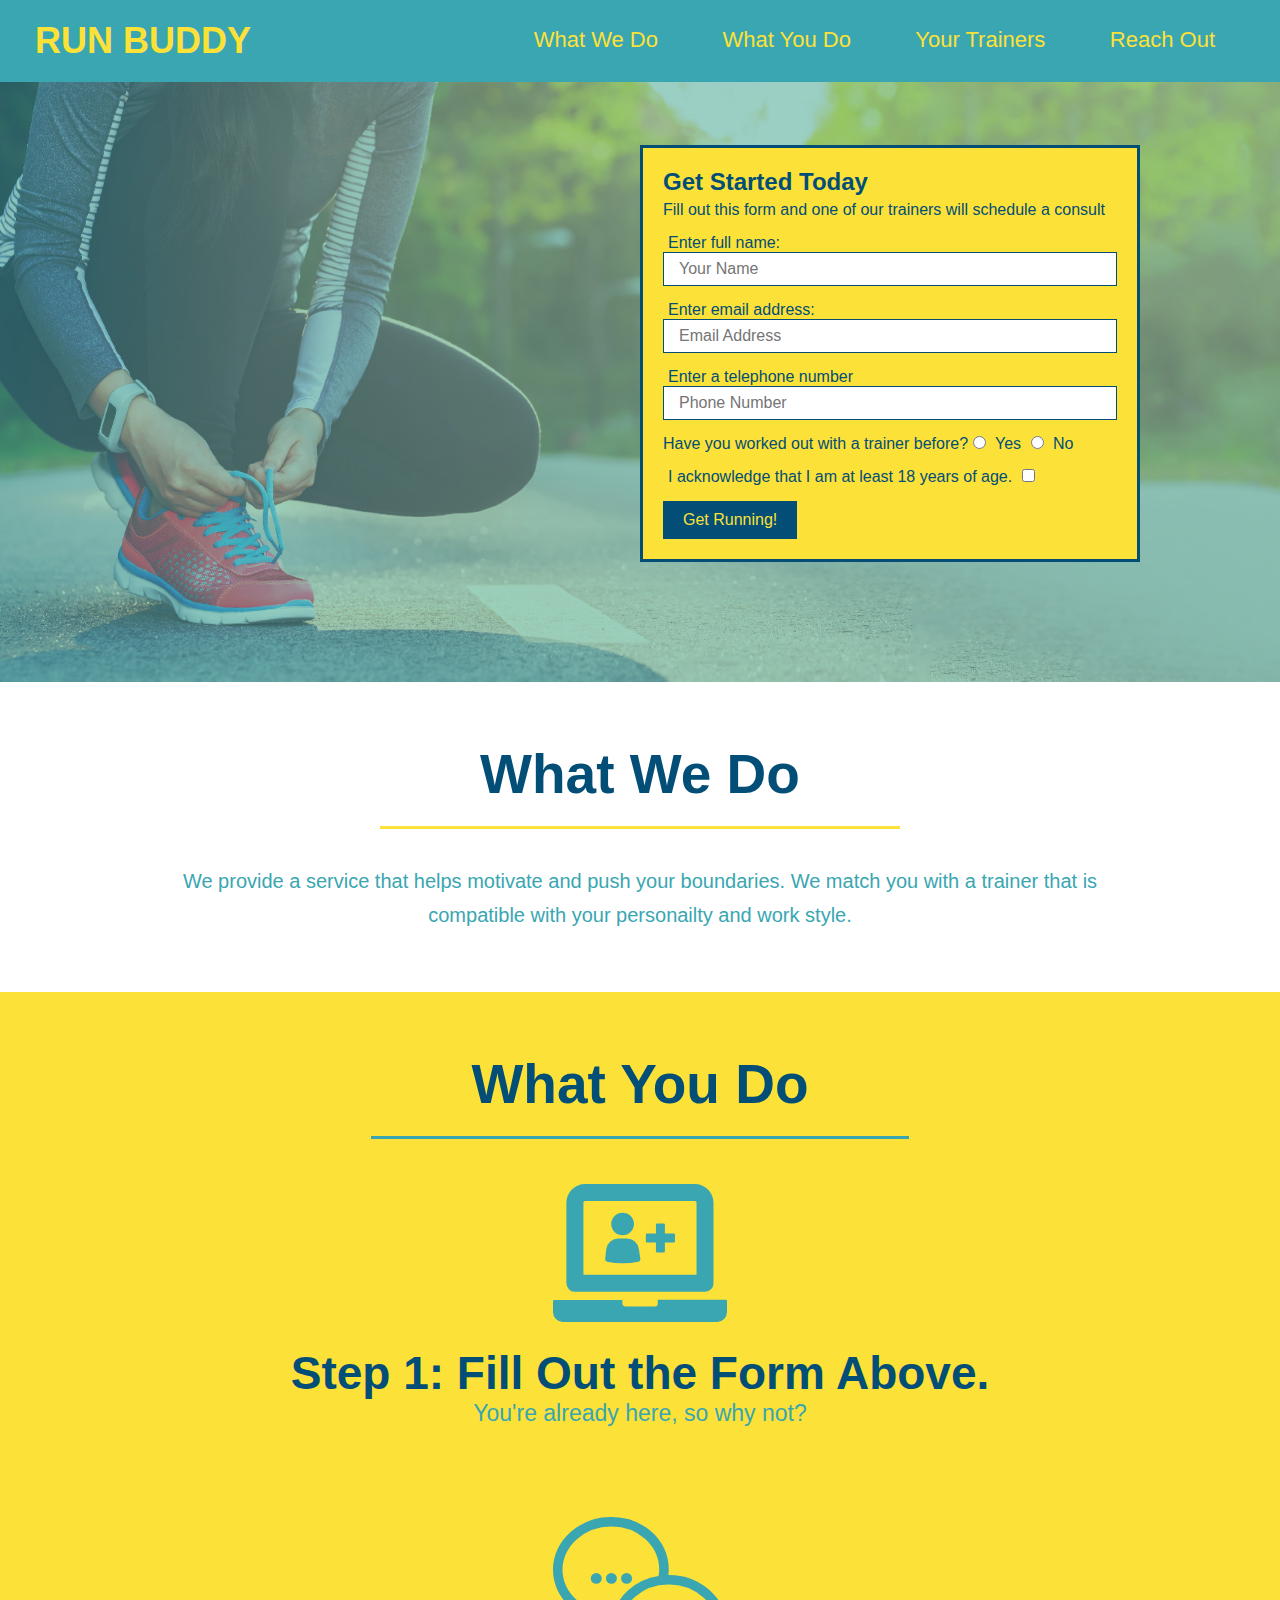
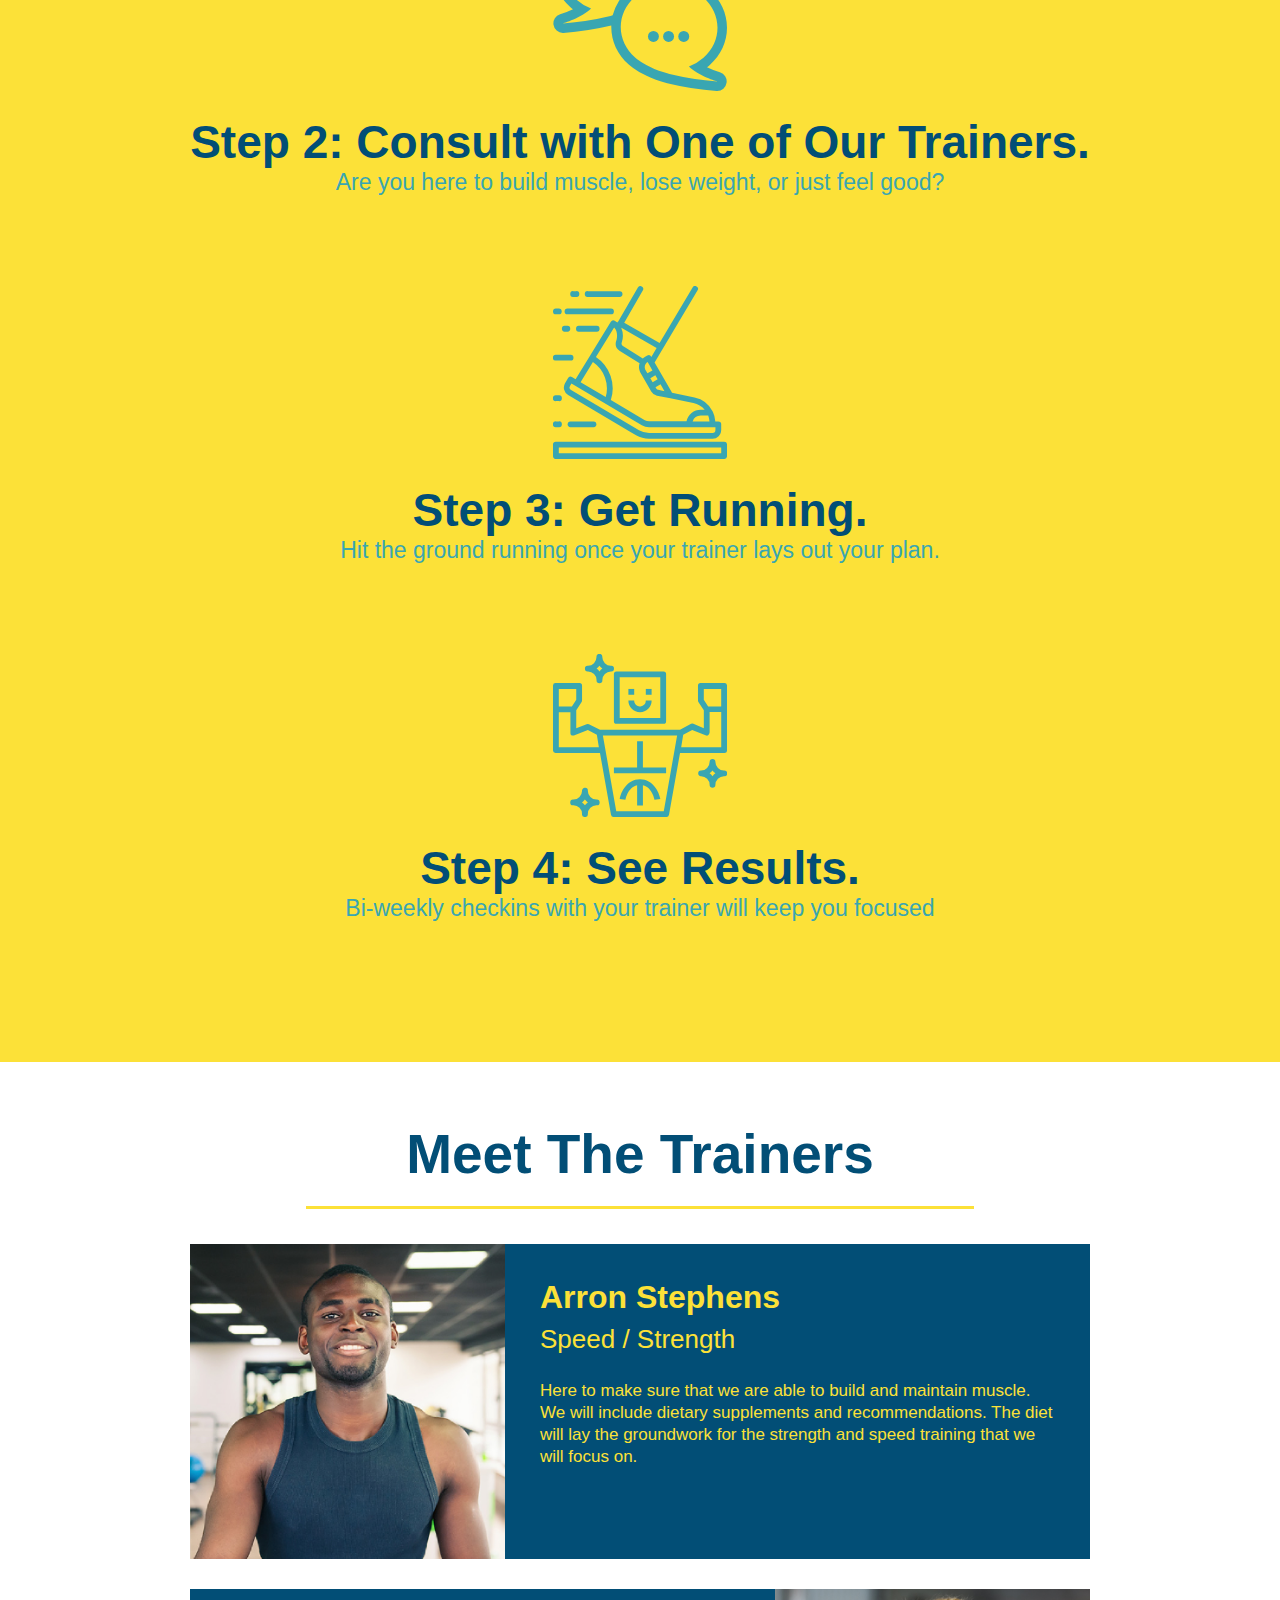
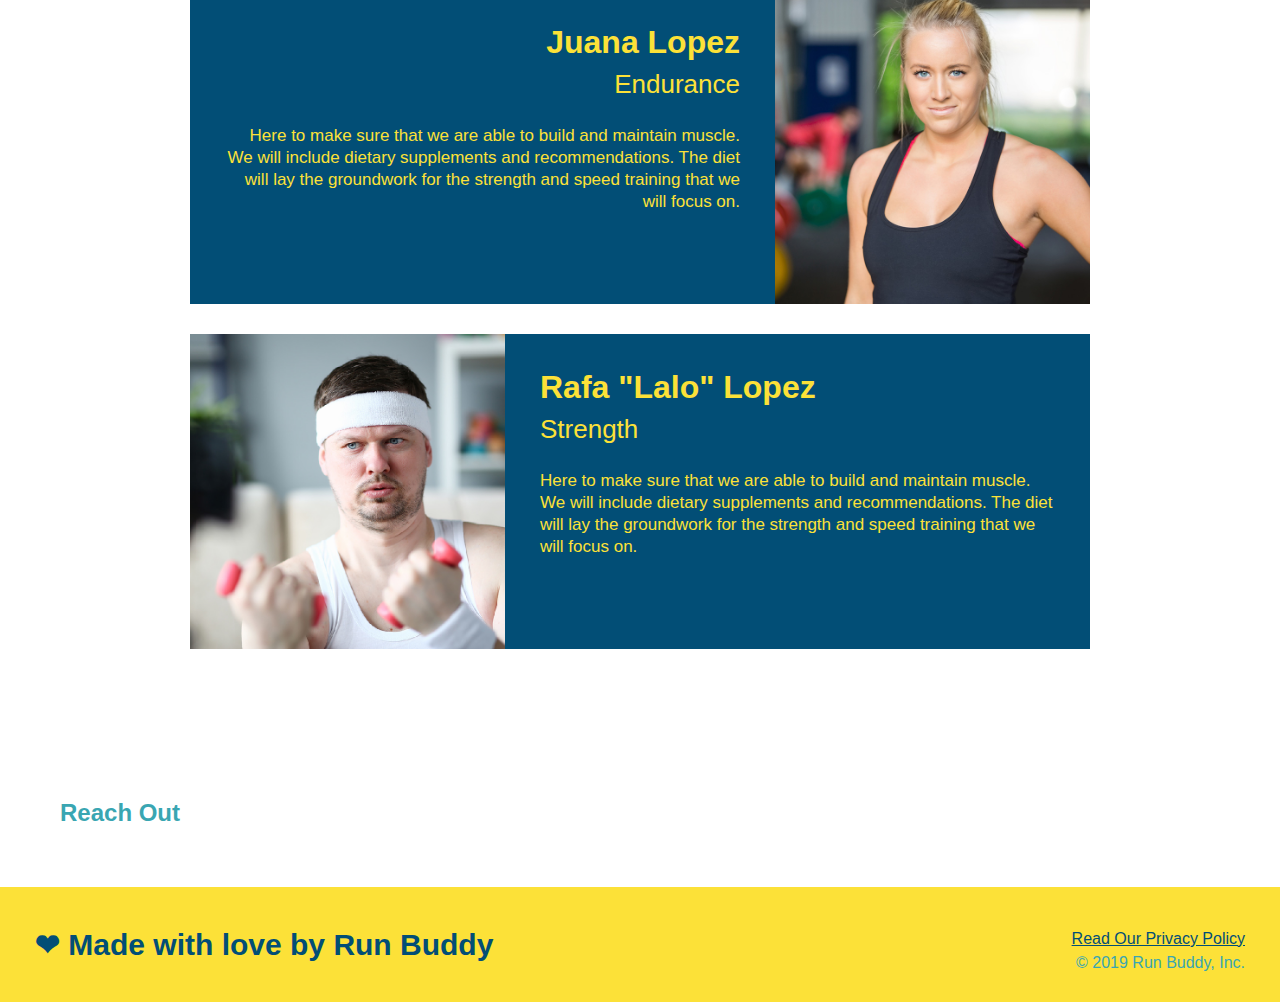
==== index.html @ 11c0bc07 "meet the trainers section" ====
<!DOCTYPE html>
<html lang="en">
    <head>
     <meta charset="UTF-8" />
     <title>Run Buddy</title>
     <link rel="stylesheet" href="./assets/css/style.css" />
     
    </head>
    <body>
    <!-- navigation-->
    <header>
     <h1>
         <a href="/">RUN BUDDY</a>
    </h1>
     <nav>
     <!--Unordered list element -->
     <ul>
       <!-- <List item element-->
       <li>
           <!-- Anchor element -->
           <a href="#what-we-do">What We Do</a>
       </li>
       <li>
           <a href="#what-you-do">What You Do</a>
       </li>
       <li>
           <a href="#your-trainers">Your Trainers</a>
       </li>
       <li>
           <a href="#reach-out">Reach Out</a>
       </li>
     </ul>
     </nav>
    </header>

    <!--hero/jumbotron -->
    <section class="hero">
        <div class="hero-form">
            <h3>Get Started Today</h3>
            <p>Fill out this form and one of our trainers will schedule a consult</p>
        <!--Add form element-->
        <form>
            <label for="name">Enter full name:</label>
            <input type="text" placeholder="Your Name" name="name" id="name" class="form-input">
            <label for="email">Enter email address:</label>
            <input type="email" placeholder="Email Address" name="email" id="email" class="form-input">
            <label for="name">Enter a telephone number</label>
            <input type="tel" placeholder="Phone Number" name="phone" id="phone" class="form-input">
            <p>
                Have you worked out with a trainer before?
                <input type="radio" name="trainer-confirm" id="trainer-yes" />
                <label for="trainer-yes">Yes</label>
                <input type="radio" name="trainer-confirm" id="trainer-no" />
                <label for="trainer-no">No</label>
            </p>
            <p>
                <label for="checkbox" >
                I acknowledge that I am at least 18 years of age.
                </label>
                <input type="checkbox" name="age-confirm" id="checkbox" />  
            </p>
            <button type="submit">
                Get Running!
            </button>
        </form>
        </div>
    </section>

    <!--"what we do" section-->
    <section id="what-we-do" class="intro">
        <h2 class="section-title primary-border">What We Do</h2>
        <p>
            We provide a service that helps motivate and push your boundaries. We match you with a trainer that is compatible with your personailty and work style.
        </p>
    </section>

    <!--"what you do" section-->
    <section id="what-you-do" class="steps">
        <h2 class="section-title secondary-border">What You Do</h2>
        <div>
            <!--"insert this img element"-->
            <img src="./assets/01-04-svgs/step-1.svg" alt="" />
            <h3>Step 1: <span>Fill Out the Form Above.</span></h3>
            <p>You're already here, so why not?</p>
        </div>

        <div>
            <img src="./assets/01-04-svgs/step-2.svg" alt="" />
            <h3>Step 2: Consult with One of Our Trainers.</h3>
            <p>Are you here to build muscle, lose weight, or just feel good?</p>
         </div>

         <div>
            <img src="./assets/01-04-svgs/step-3.svg" alt="" />
            <h3>Step 3: Get Running.</h3>
            <p>Hit the ground running once your trainer lays out your plan.</p>
         </div>

         <div>
             <img src="./assets/01-04-svgs/step-4.svg" alt="" />
            <h3>Step 4: See Results.</h3>
            <p>Bi-weekly checkins with your trainer will keep you focused</p>
         </div>
    </section>

    <!--"meet the trainers" section-->
    <section id="your-trainers" class="trainers">
        <h2 class="section-title primary-border">
            Meet The Trainers
        </h2>
        <article class="trainer">
            <img src="./assets/images/trainer-1.jpg" alt="Arron Stephens in his workout clothes, ready to pump iron" />
            <div class="trainer-bio text-left">
                <h3>Arron Stephens</h3>
                <h4>Speed / Strength</h4>
                <p>
                    Here to make sure that we are able to build and maintain muscle. We will include dietary supplements and recommendations.
                     The diet will lay the groundwork for the strength and speed training that we will focus on.
                </p>
            </div>
        </article>

        <!--second trainer bio-->
        <article class="trainer">
            <div class="trainer-bio text-right">
                <h3>Juana Lopez</h3>
                <h4>Endurance</h4>
                <p>
                    Here to make sure that we are able to build and maintain muscle. We will include dietary supplements and recommendations.
                     The diet will lay the groundwork for the strength and speed training that we will focus on.
                </p>
            </div>
            <img src="./assets/images/trainer-2.jpg" alt="Juana Lopez cooling off after a workout" />
        </article>

        <!--third trainer bio-->
        <article class="trainer">
            <img src="./assets/images/trainer-3.jpg" alt="Rafa Lalo Lopez wearing a headband and lifting comically small pink weights" />
            <div class="trainer-bio text-left">
                <h3>Rafa "Lalo" Lopez</h3>
                <h4>Strength</h4>
                <p>
                    Here to make sure that we are able to build and maintain muscle. We will include dietary supplements and recommendations.
                     The diet will lay the groundwork for the strength and speed training that we will focus on.
                </p>
            </div>
        </article>
    </section> 

    <!--"reach out" section-->
    <section>
        <h2>Reach Out</h2>
    </section>

    <!--footer-->
    <footer>
        <h2>❤ Made with love by Run Buddy</h2>
        <div>
            <a href="#">Read Our Privacy Policy</a><br />
            &copy; 2019 Run Buddy, Inc.
        </div>
    </footer>
    </body>
</html>
---- assets/css/style.css ----
* {
    margin: 0;
    padding: 0;
    box-sizing: border-box;
}

body {
    font-family: Arial, Helvetica, sans-serif;
    color: #39a6b2;
}

/*apply styles to <header> */
header {
    padding: 20px 35px;
    background-color: #39a6b2;
}
header h1{
    font-weight: bold;
    font-size: 36px;
    color: #fce138;
    margin: 0;
}

header a {
    text-decoration: none;
    color: #fce138
}

header nav {
    float: right;
    margin: 7px 0;
}

header nav ul li {
    display: inline;
}

header nav ul li a {
    margin: 0 30px;
    font-weight: lighter;
    font-size: 22px;
}

header h1 {
    font-weight: bold;
    font-size: 36px;
    color: #fce138;
    margin: 0;
    display: inline;
}

footer {
    background: #fce138;
    width: 100%;
    padding: 40px 35px;
}

footer h2 {
    display:inline;
    color: #024e76;
    font-size: 30px;
    margin: 0;
}

footer div {
    float: right;
    line-height: 1.5;
    text-align: right;
}

footer a {
    color: #024e76;
}

section {
    padding: 60px;
}
 /* Hero Style Start*/
 .hero {
     background-image: url("../images/hero-bg.jpg");
     height: 600px;
     background-size: cover;
     background-position: center;
     position: relative;
 }
 /* Hero Style End*/

 .hero-form {
     background-color: #fce138;
     padding: 20px;
     width: 500px;
     color: #024e76;
     border: solid 3px #024e76;
     position:absolute;
     bottom: 120px;
     right: 140px;
 }
 
 .hero-form h3{
     font-size: 24px;
     margin: 0;
 }

 .hero-form p {
     margin: 5px 0 15px 0;
 }

 .form-input {
     border: 1px solid #024e76;
     display: block;
     padding: 7px 15px;
     font-size: 16px;
     color: #024e76;
     width: 100%;
     margin-bottom: 15px;
 }

 .hero-form label {
     margin: 0 5px;
 }

 .hero-form button {
     color: #fce138;
     background-color: #024e76;
     border: none;
     padding: 10px 20px;
     font-size: 16px;
 }
 /* HERO STYLES END */
 
 .intro {
     text-align: center;
 }

 

 .intro h2 {
     /* fix the bottom yellow border to be the length of "What We Do" */
     display: inline-block;
 }

 .intro p {
     line-height: 1.7;
     color: #39a6b2;
     width: 80%;
     font-size: 20px;
 }

 .intro p {
     /* fix non indented paragaph below "What We Do" by setting a top and bottom margin of zero and a left and right margin of auto When the browser is asked to do this on both sides of an element, it will do its best to make them even, thus pushing the element into the center. */
     margin: 0 auto;
 }

 .steps {
     text-align: center;
     background: #fce138;
 }

.section-title {
    font-size: 55px;
    color: #024e76;
    margin-bottom: 35px;
    padding: 0 100px 20px 100px;
    display: inline-block;
    border-bottom: 3px solid;
}

.primary-border {
    border-color: #fce138;
}

.secondary-border {
    border-color: #39a6b2;
}

.steps div {
    margin-bottom: 80px;
}

.steps img {
    width: 15%;
    margin: 10px 0;
}

.steps h3 {
    color: #024e76;
    font-size: 46px;
    margin-top: 10px;
}

.steps p {
    color: #39a6b2;
    font-size : 23px;
}

.trainers {
    text-align: center;
}

.trainer {
    width: 900px;
    margin: 0 auto 30px auto;
    background: #024e76;
    color: #fce138;
    overflow: auto;
}

.trainer img {
    width: 35%;
    float: left;
}

.trainer-bio {
    padding: 35px;
    float: left;
    width: 65%;
}

.text-left {
    text-align: left;
}

.text-right {
    text-align: right;
}

.trainer-bio h3 {
    font-size: 32px;
    margin-bottom: 8px;
}

.trainer-bio h4 {
    font-weight: lighter;
    font-size: 26px;
    margin-bottom: 25px;
}

.trainer-bio p {
    font-size: 17px;
    line-height: 1.3;
}
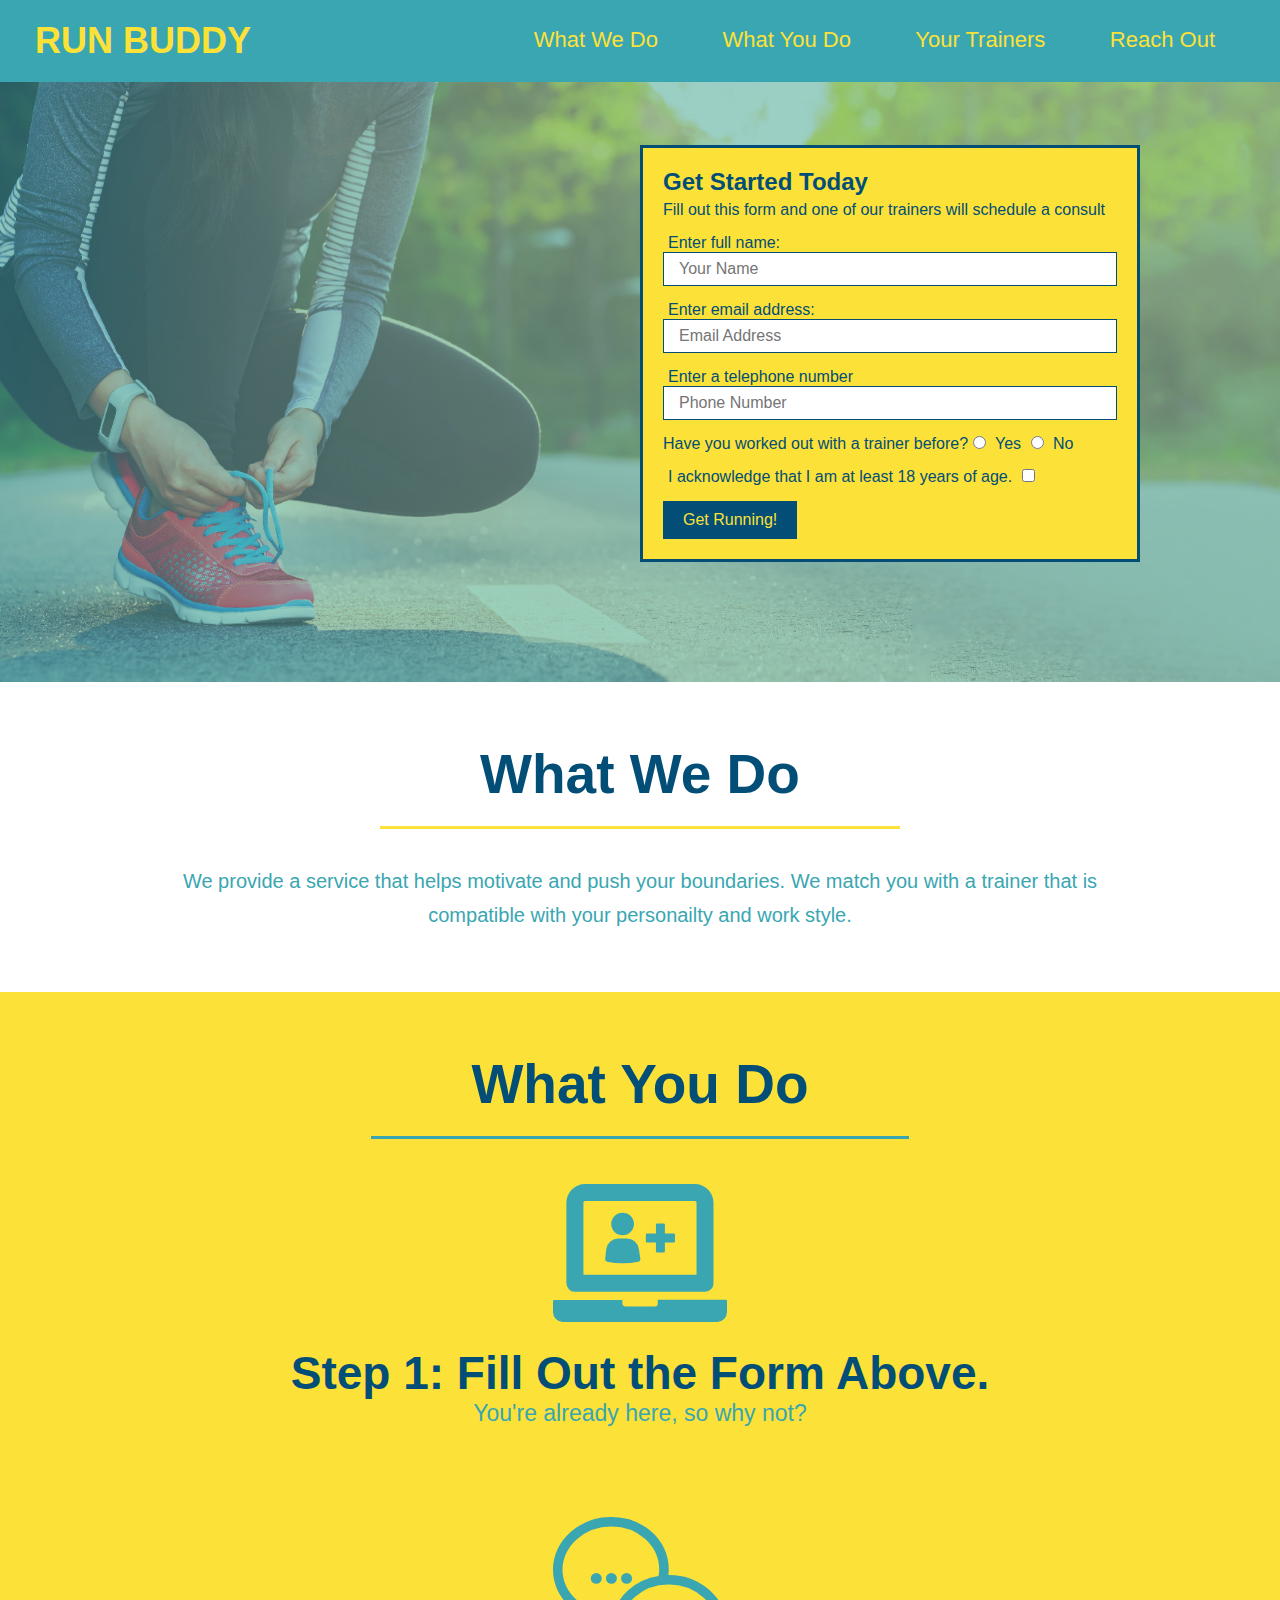
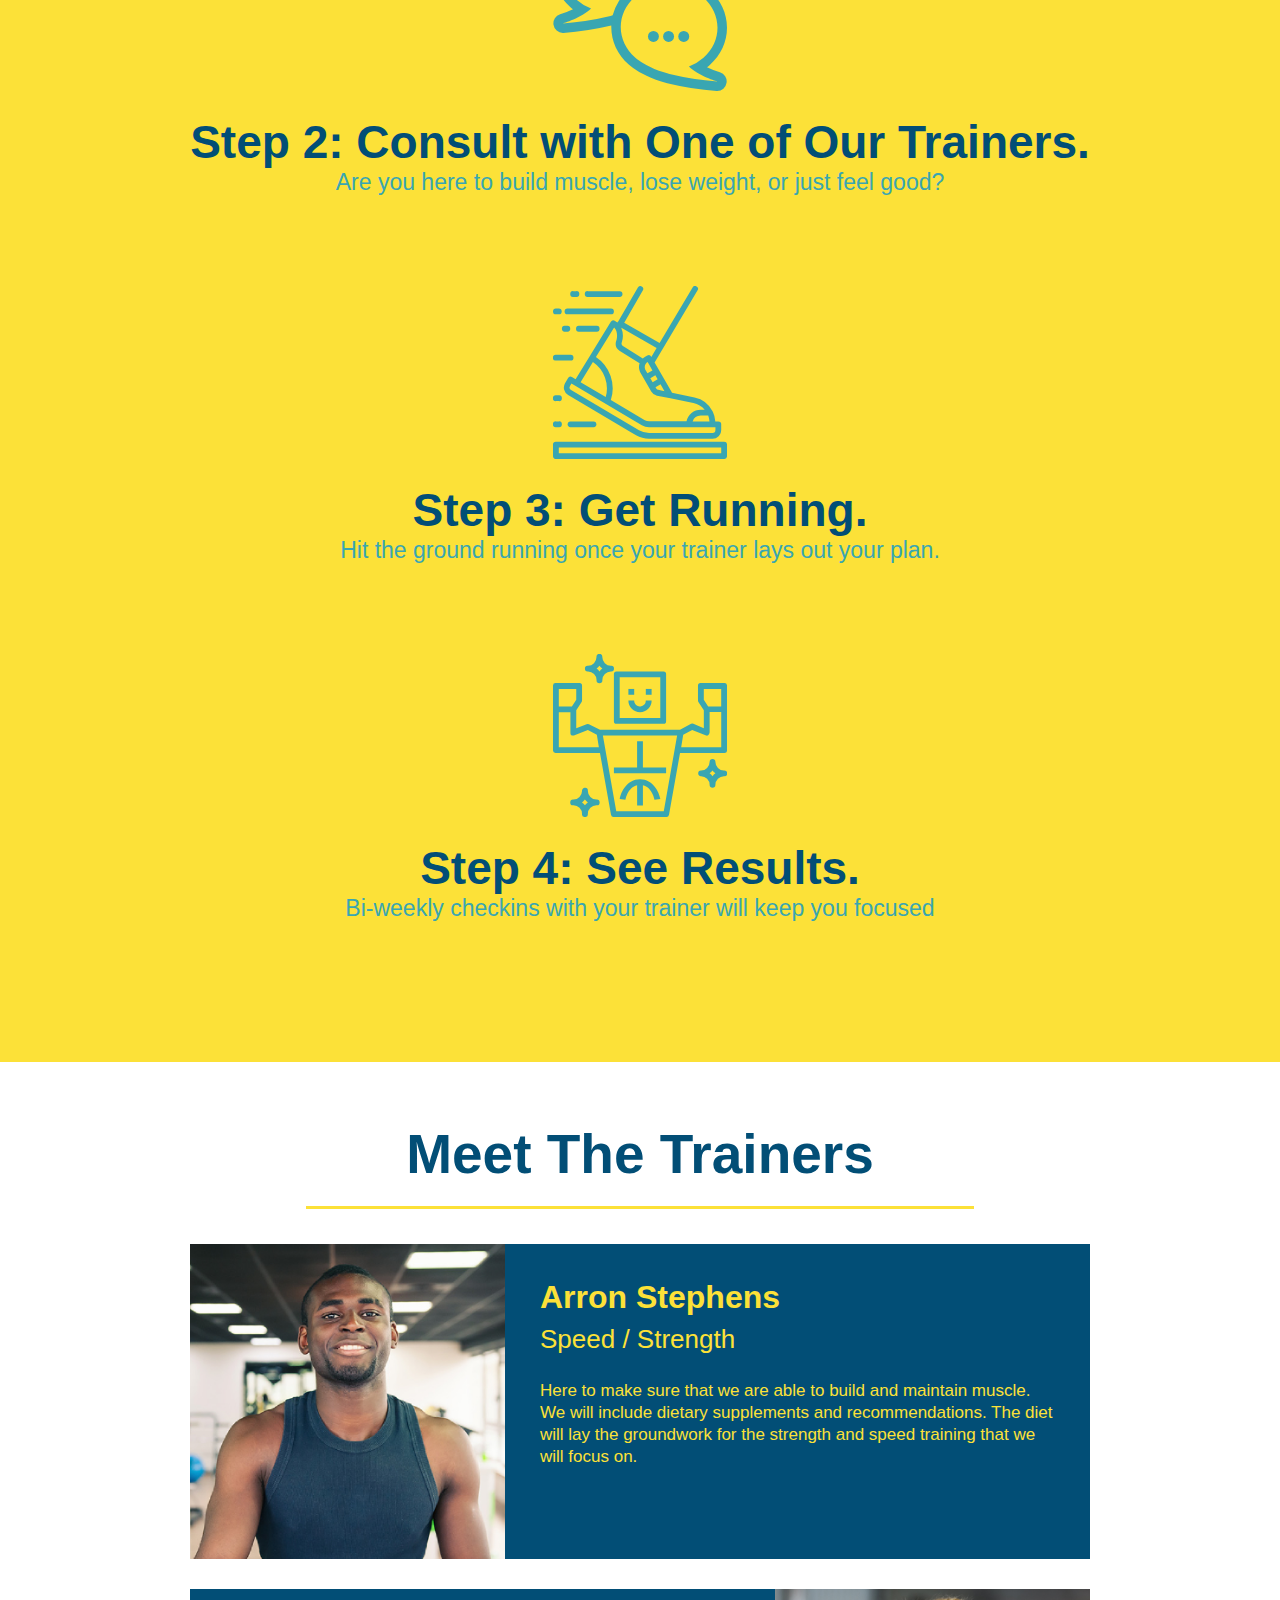
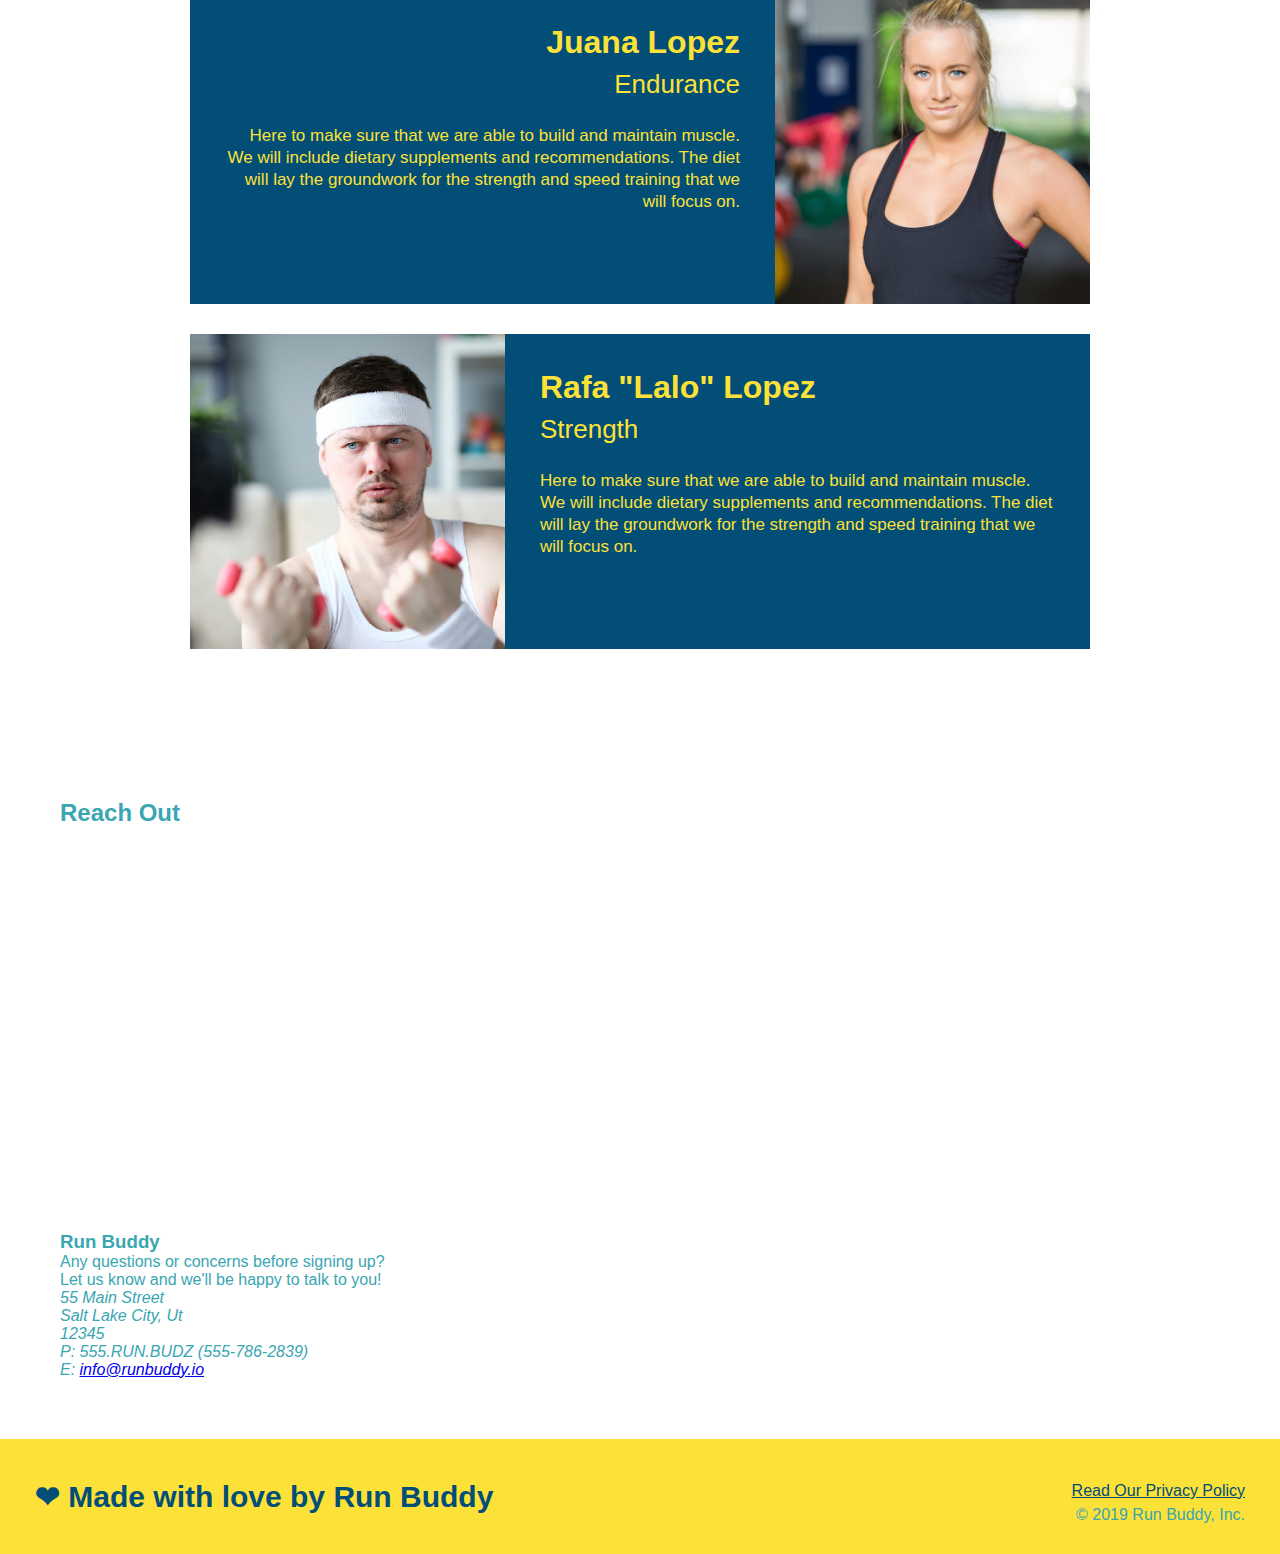
==== commit 104335cf: "add iframe" ====
--- a/index.html
+++ b/index.html
@@ -150,6 +150,31 @@
     <!--"reach out" section-->
     <section>
         <h2>Reach Out</h2>
+        <div class="contact info">
+            <iframe src="https://www.google.com/maps/embed?pb=!1m18!1m12!1m3!1d12117.898110535023!2d-111.98365700256004!3d40.59735289535546!2m3!1f0!2f0!3f0!3m2!1i1024!2i768!4f13.1!3m3!1m2!1s0x87528f2fa28c5d55%3A0x5b540dd92156228c!2sDunford%20Bakers!5e0!3m2!1ses-419!2sus!4v1627878745229!5m2!1ses-419!2sus"
+             width="400" 
+             height="400"
+              style="border:0;" 
+              allowfullscreen="" 
+              loading="lazy">
+            </iframe>
+        </div>
+        
+        <div>
+            <h3>Run Buddy</h3>
+            <p>
+                Any questions or concerns before signing up?
+                <br />
+                Let us know and we'll be happy to talk to you!
+            </p>
+            <address>
+                55 Main Street <br/>
+                Salt Lake City, Ut <br/>
+                12345<br/>
+                P: 555.RUN.BUDZ (555-786-2839)<br/>
+                E: <a href="mailto:info@runbuddy.io">info@runbuddy.io</a>
+            </address>
+        </div>
     </section>
 
     <!--footer-->
--- a/assets/css/style.css
+++ b/assets/css/style.css
@@ -239,3 +239,5 @@
     font-size: 17px;
     line-height: 1.3;
 }
+
+
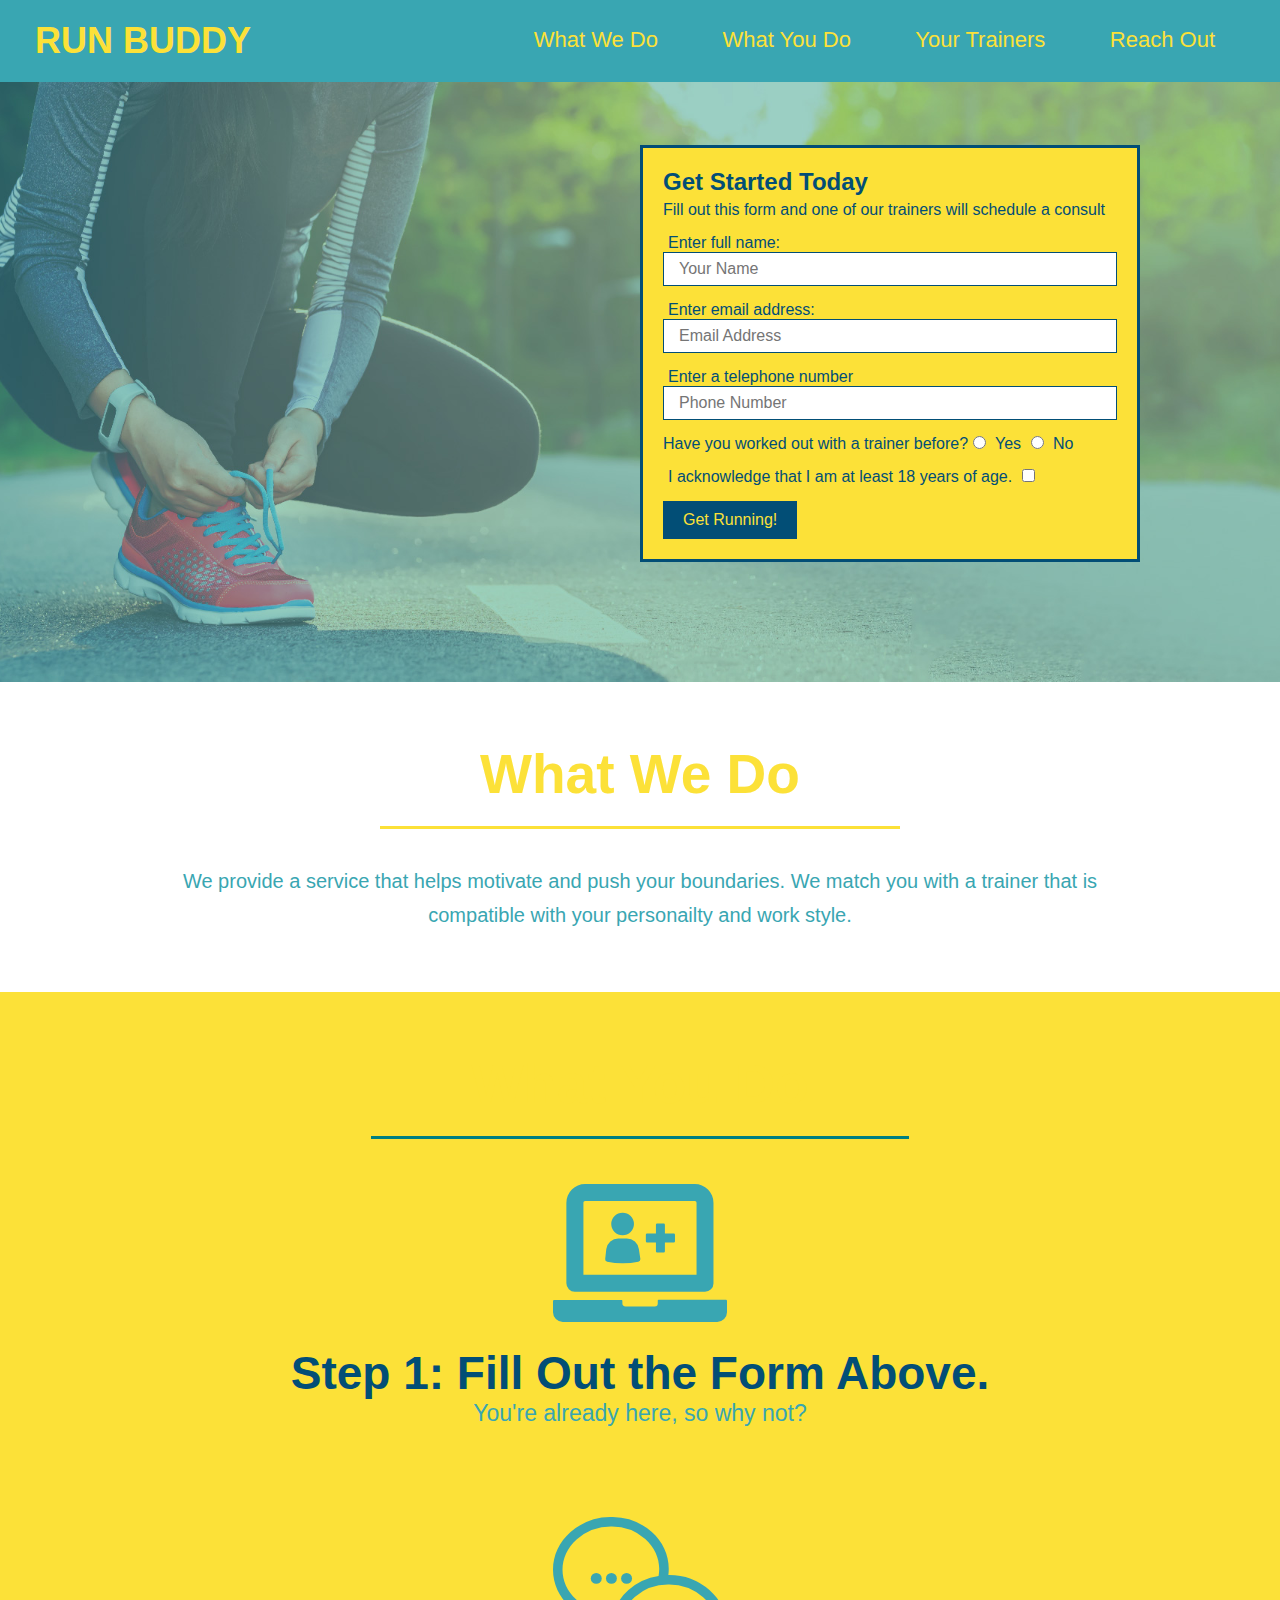
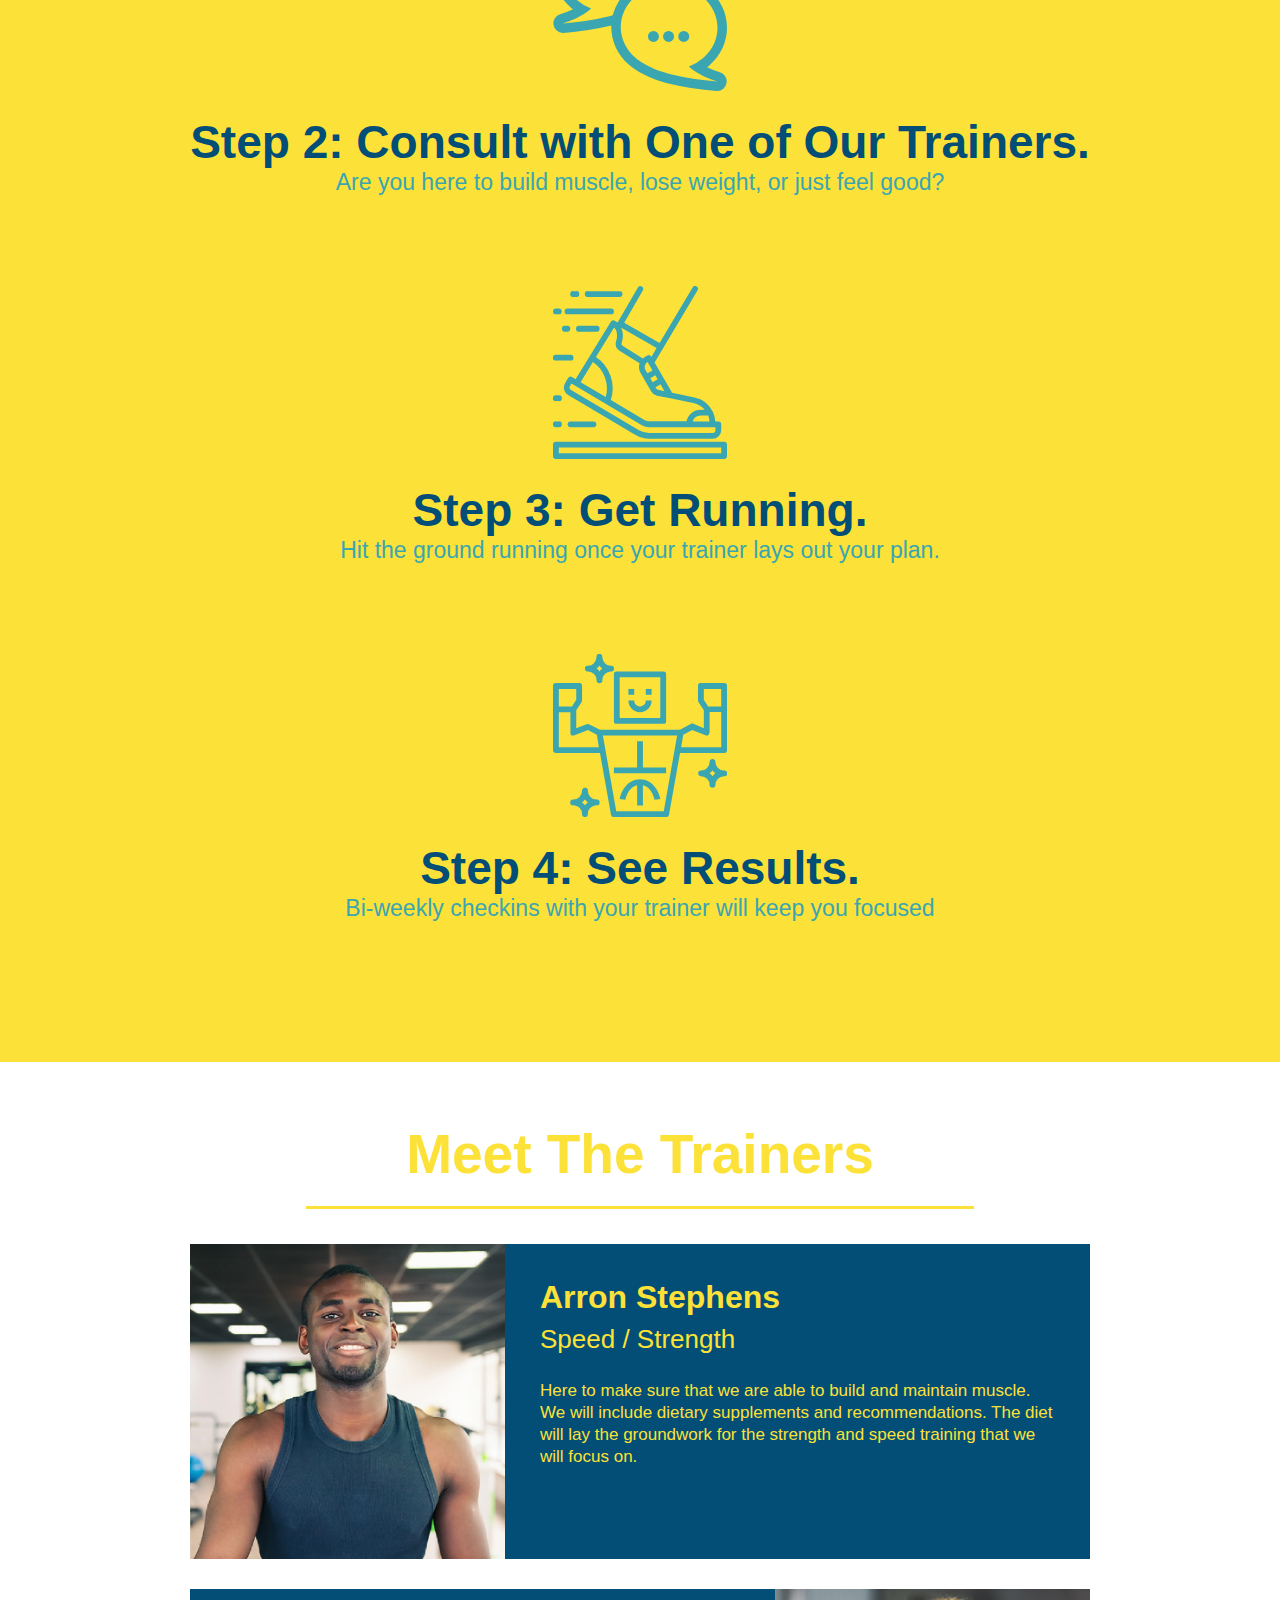
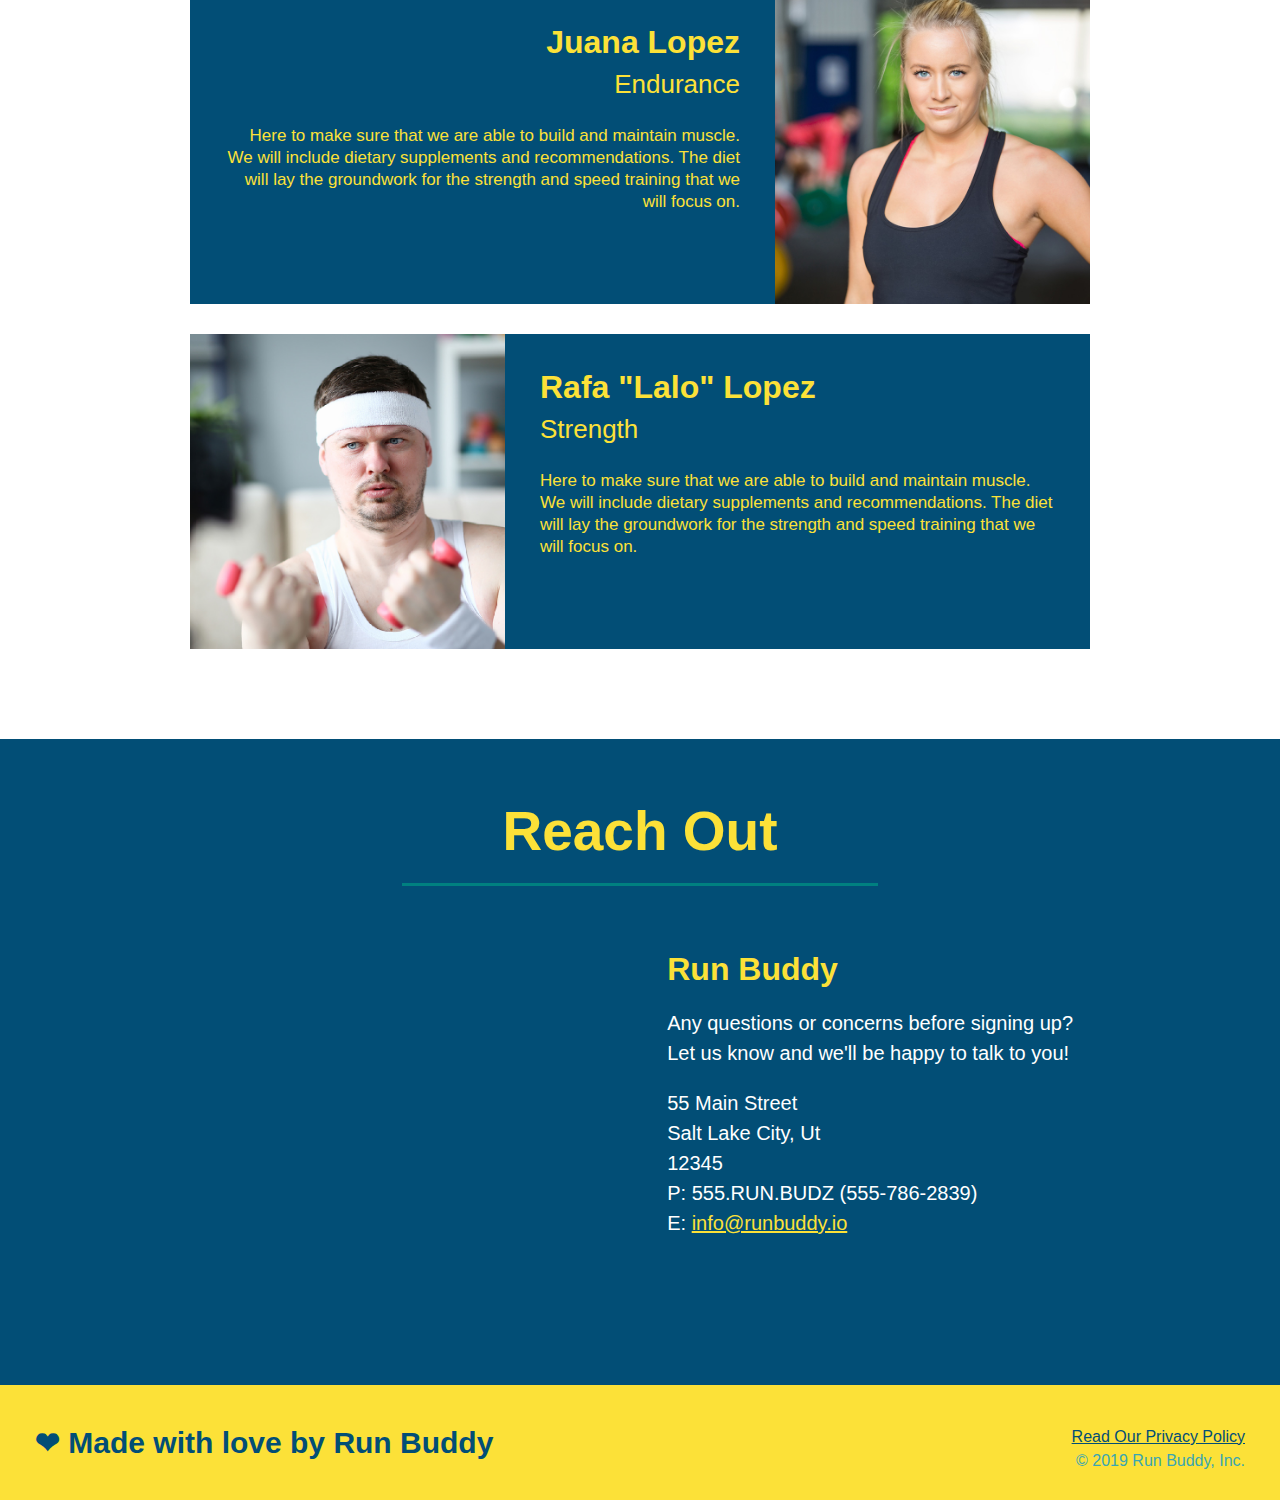
==== commit fa6151f0: "style contact info" ====
--- a/index.html
+++ b/index.html
@@ -148,19 +148,16 @@
     </section> 
 
     <!--"reach out" section-->
-    <section>
-        <h2>Reach Out</h2>
-        <div class="contact info">
-            <iframe src="https://www.google.com/maps/embed?pb=!1m18!1m12!1m3!1d12117.898110535023!2d-111.98365700256004!3d40.59735289535546!2m3!1f0!2f0!3f0!3m2!1i1024!2i768!4f13.1!3m3!1m2!1s0x87528f2fa28c5d55%3A0x5b540dd92156228c!2sDunford%20Bakers!5e0!3m2!1ses-419!2sus!4v1627878745229!5m2!1ses-419!2sus"
-             width="400" 
-             height="400"
+    <section id="reach-out" class="contact">
+        <h2 class="section-title secondary-border">Reach Out</h2>
+        <div class="contact-info">
+            <iframe 
+            src="https://www.google.com/maps/embed?pb=!1m18!1m12!1m3!1d12117.898110535023!2d-111.98365700256004!3d40.59735289535546!2m3!1f0!2f0!3f0!3m2!1i1024!2i768!4f13.1!3m3!1m2!1s0x87528f2fa28c5d55%3A0x5b540dd92156228c!2sDunford%20Bakers!5e0!3m2!1ses-419!2sus!4v1627878745229!5m2!1ses-419!2sus"
               style="border:0;" 
               allowfullscreen="" 
               loading="lazy">
             </iframe>
-        </div>
-        
-        <div>
+        <div >
             <h3>Run Buddy</h3>
             <p>
                 Any questions or concerns before signing up?
--- a/assets/css/style.css
+++ b/assets/css/style.css
@@ -240,4 +240,52 @@
     line-height: 1.3;
 }
 
-
+.section-title {
+    font-size: 55px;
+    display:inline-block;
+    padding: 0 100px 20px 100px;
+    border-bottom: 3px solid;
+    margin-bottom: 35px;
+    color: #fce138;
+
+}
+.contact {
+    text-align: center;
+    background-color: #024e76;
+}
+
+.secondary-border {
+    border-color: teal;
+}
+
+.contact-info iframe {
+    width: 400px;
+    height: 400px;
+}
+
+.contact-info div{
+    width: 410px;
+    display: inline-block;
+    vertical-align: top;
+    text-align: left;
+    margin: 30px 0 0 60px;
+    color: white;
+}
+
+.contact-info h3 {
+    color: #fce138;
+    font-size: 32px;
+}
+
+.contact-info p, .contact-info address {
+    margin: 20px 0;
+    line-height: 1.5;
+    font-size: 20px;
+    font-style: normal;
+}
+
+.contact-info a {
+    color: #fce138;
+}
+
+/* REACH OUT STYLES END */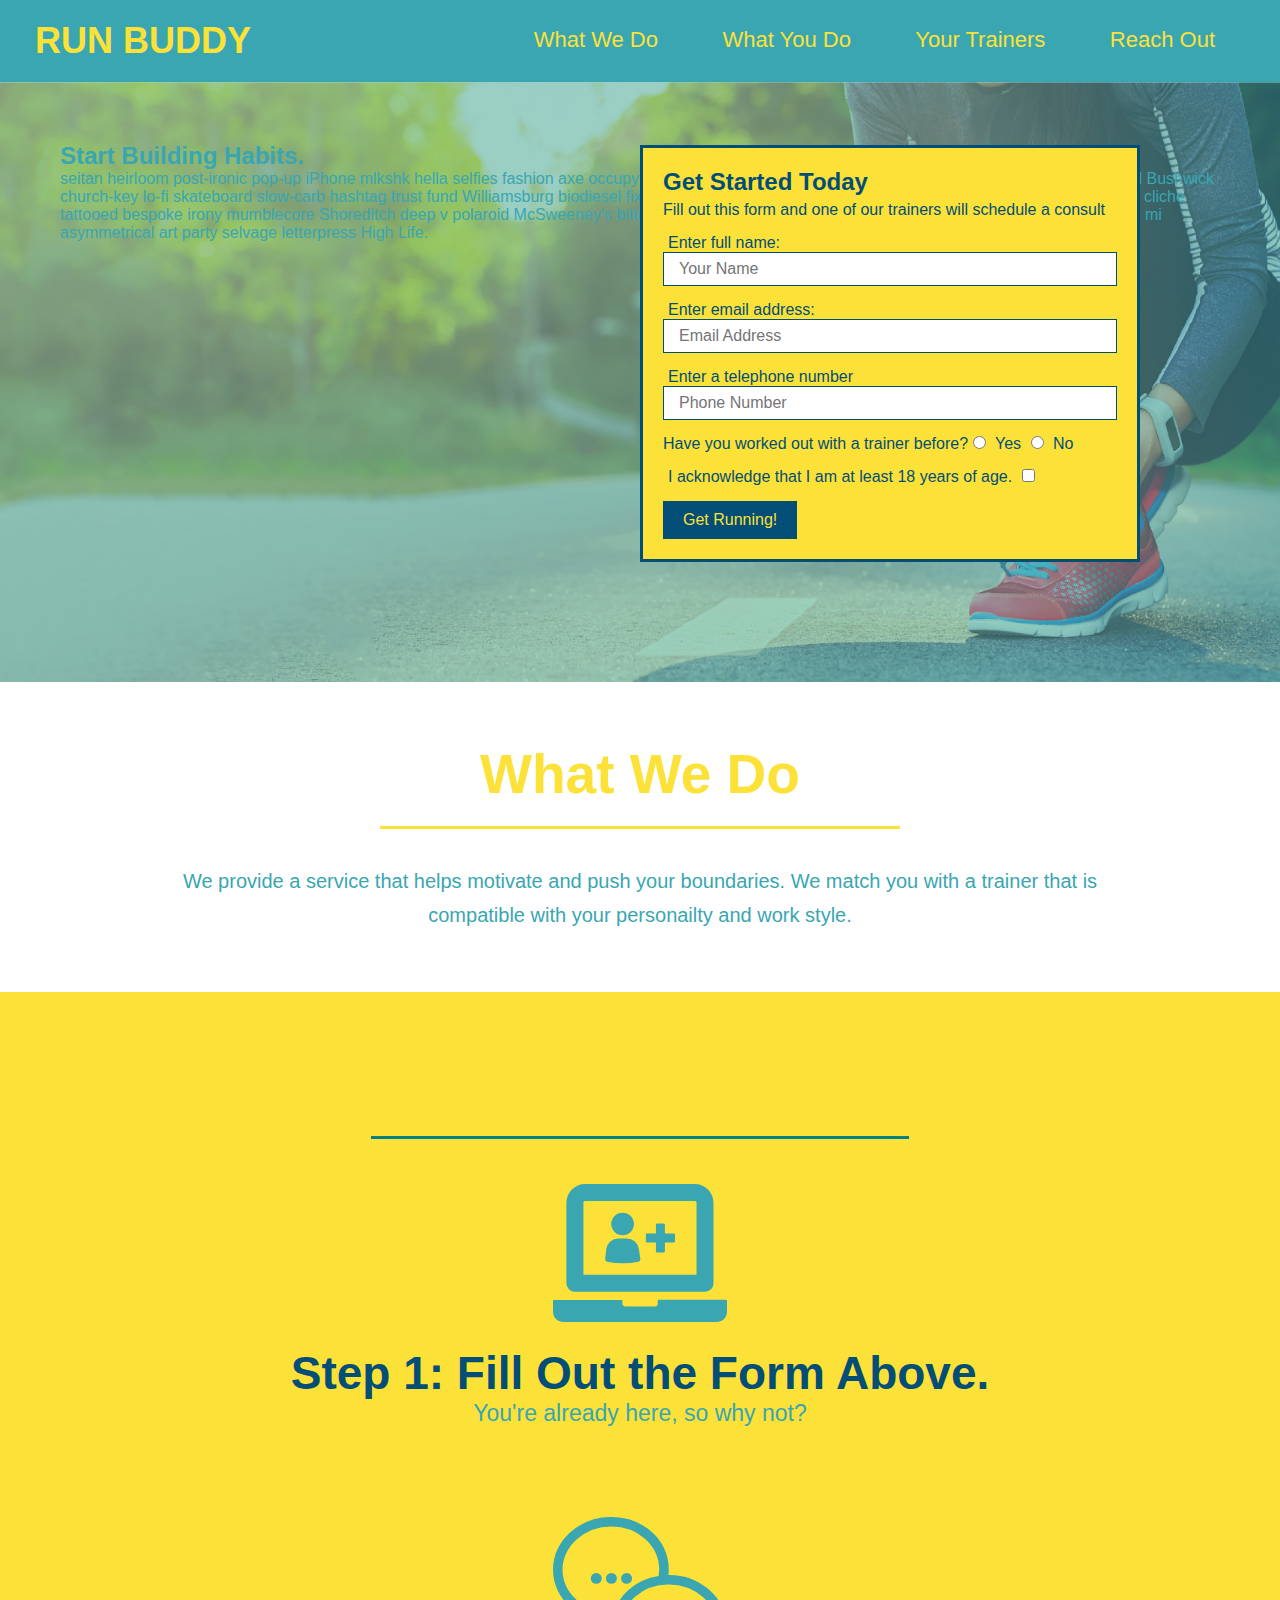
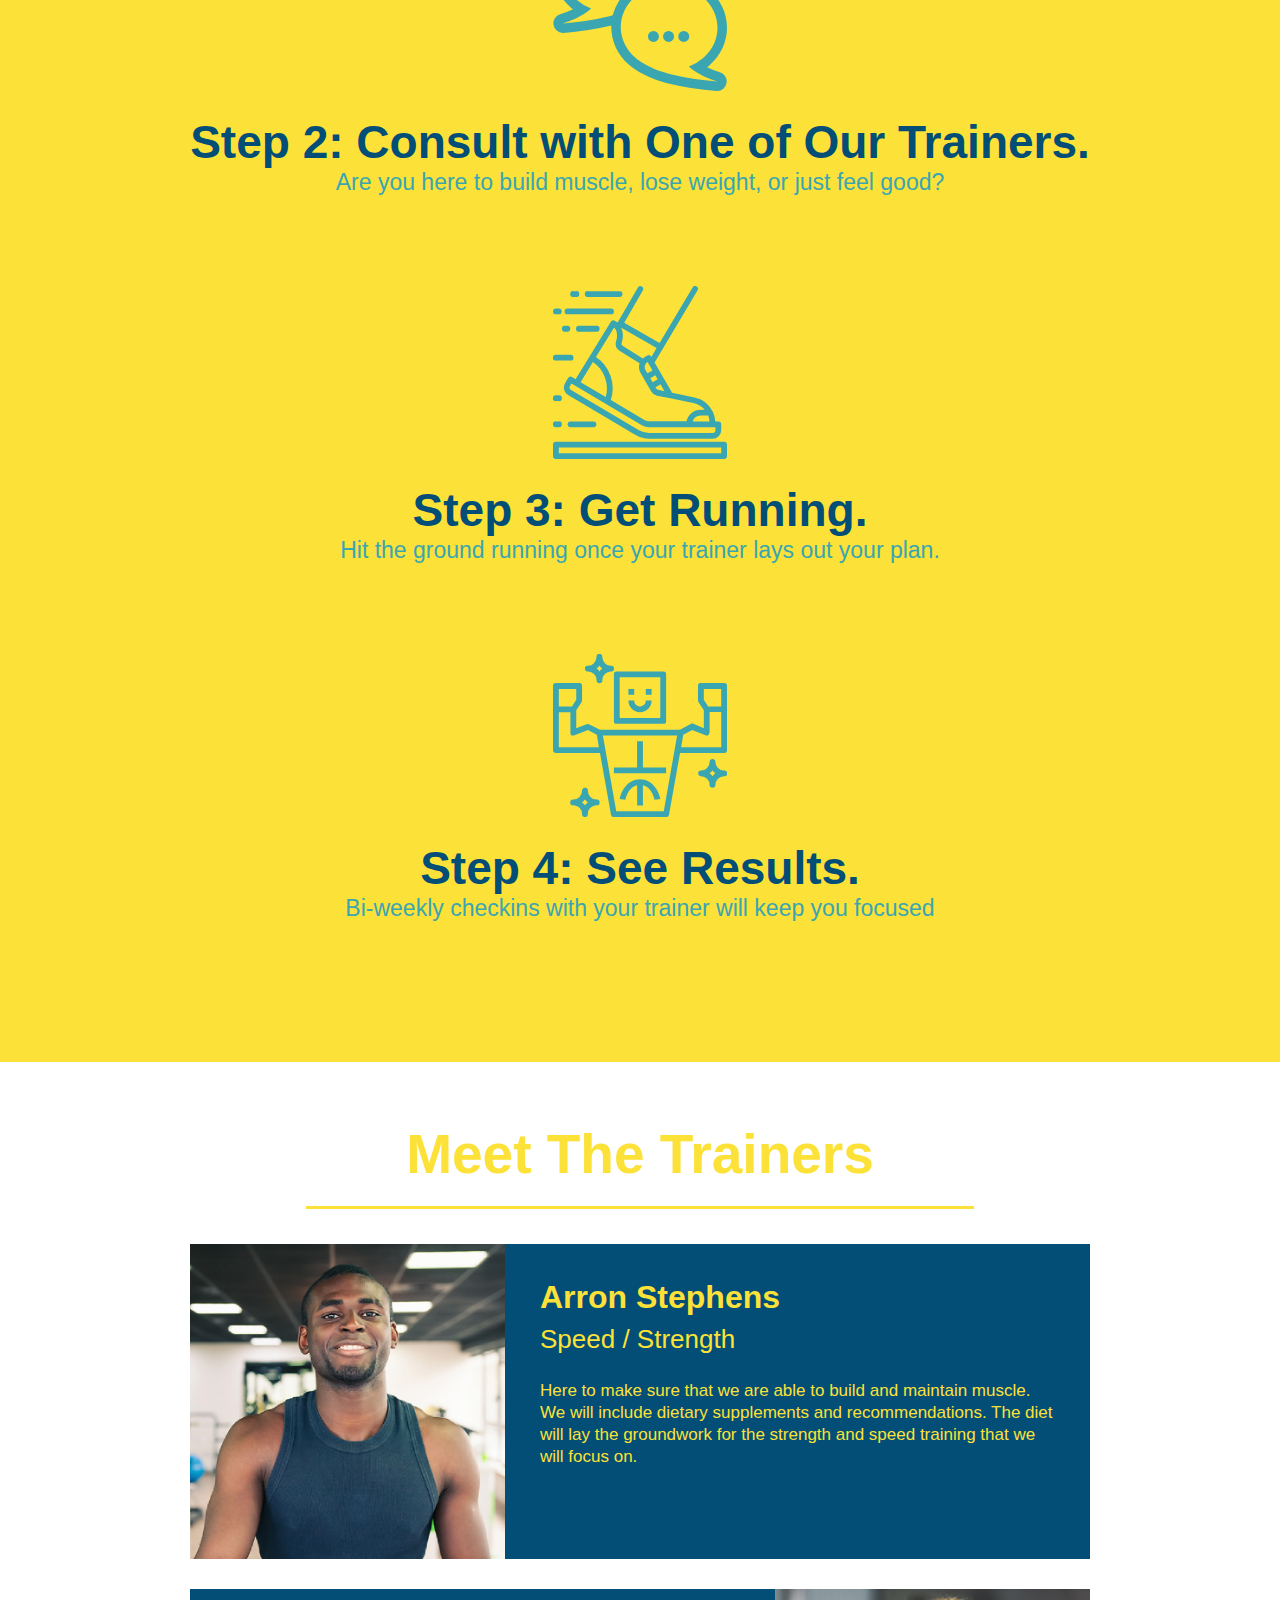
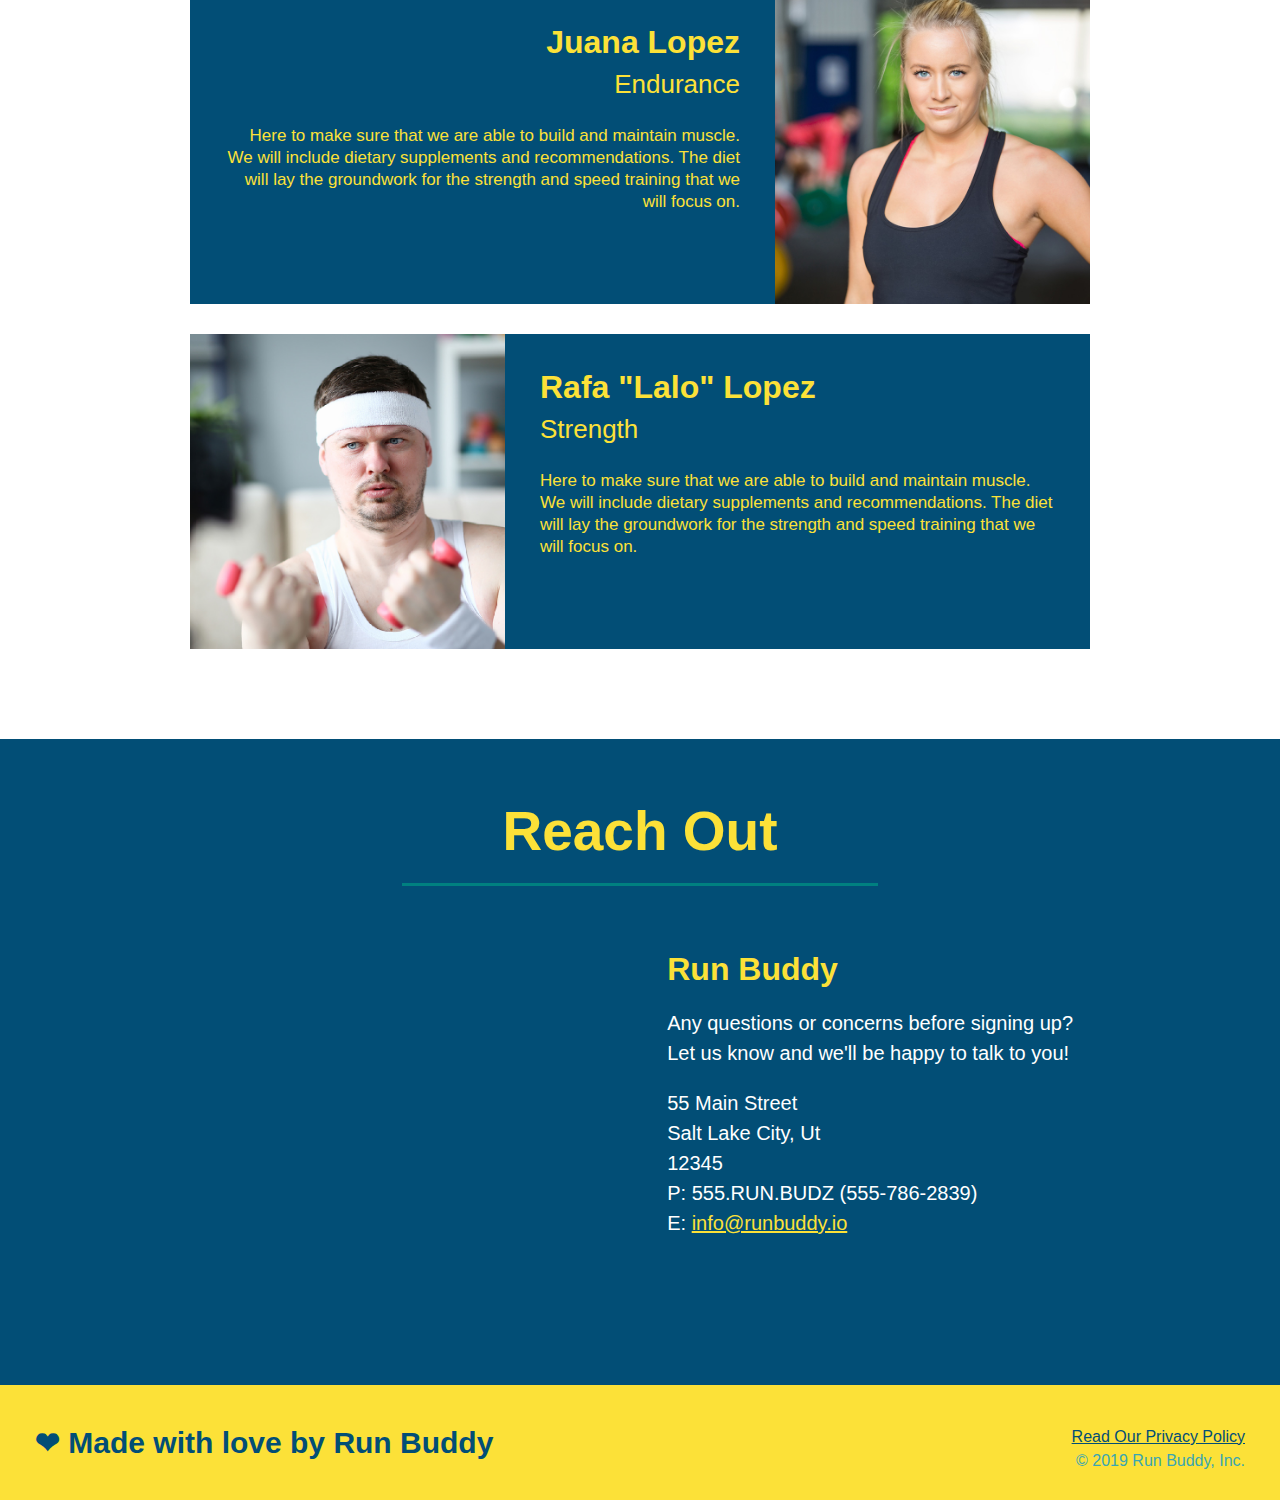
==== commit 0ed36312: "add content to hero, replaced image" ====
--- a/index.html
+++ b/index.html
@@ -7,7 +7,7 @@
      
     </head>
     <body>
-    <!-- navigation-->
+    <!-- navigation--> 
     <header>
      <h1>
          <a href="/">RUN BUDDY</a>
@@ -64,6 +64,14 @@
             </button>
         </form>
         </div>
+    <!--"Hero update Building Habits"-->  
+        <div class="hero-cta">
+            <h2>Start Building Habits.</h2>
+            <p> 
+                seitan heirloom post-ironic pop-up iPhone mlkshk hella selfies fashion axe occupy readymade put a bird on it messenger bag Wes Anderson Schlitz plaid Bushwick church-key lo-fi skateboard slow-carb hashtag trust fund Williamsburg biodiesel fixie farm-to-table 8-bit banjo XOXO Banksy chillwave bicycle rights retro cliche tattooed bespoke irony mumblecore Shoreditch deep v polaroid McSweeney's bitters cray gentrify tofu Marfa you probably haven't heard of them yr banh mi asymmetrical art party selvage letterpress High Life.                
+            </p>
+
+        </div>  
     </section>
 
     <!--"what we do" section-->
@@ -106,7 +114,7 @@
     <!--"meet the trainers" section-->
     <section id="your-trainers" class="trainers">
         <h2 class="section-title primary-border">
-            Meet The Trainers
+            Meet The Trainers 
         </h2>
         <article class="trainer">
             <img src="./assets/images/trainer-1.jpg" alt="Arron Stephens in his workout clothes, ready to pump iron" />
@@ -178,7 +186,7 @@
     <footer>
         <h2>❤ Made with love by Run Buddy</h2>
         <div>
-            <a href="#">Read Our Privacy Policy</a><br />
+            <a href="./privacy-policy.html#">Read Our Privacy Policy</a><br />
             &copy; 2019 Run Buddy, Inc.
         </div>
     </footer>
--- a/assets/css/style.css
+++ b/assets/css/style.css
@@ -9,7 +9,7 @@
     color: #39a6b2;
 }
 
-/*apply styles to <header> */
+/*apply styles to <header> addesd 35px to padding */
 header {
     padding: 20px 35px;
     background-color: #39a6b2;
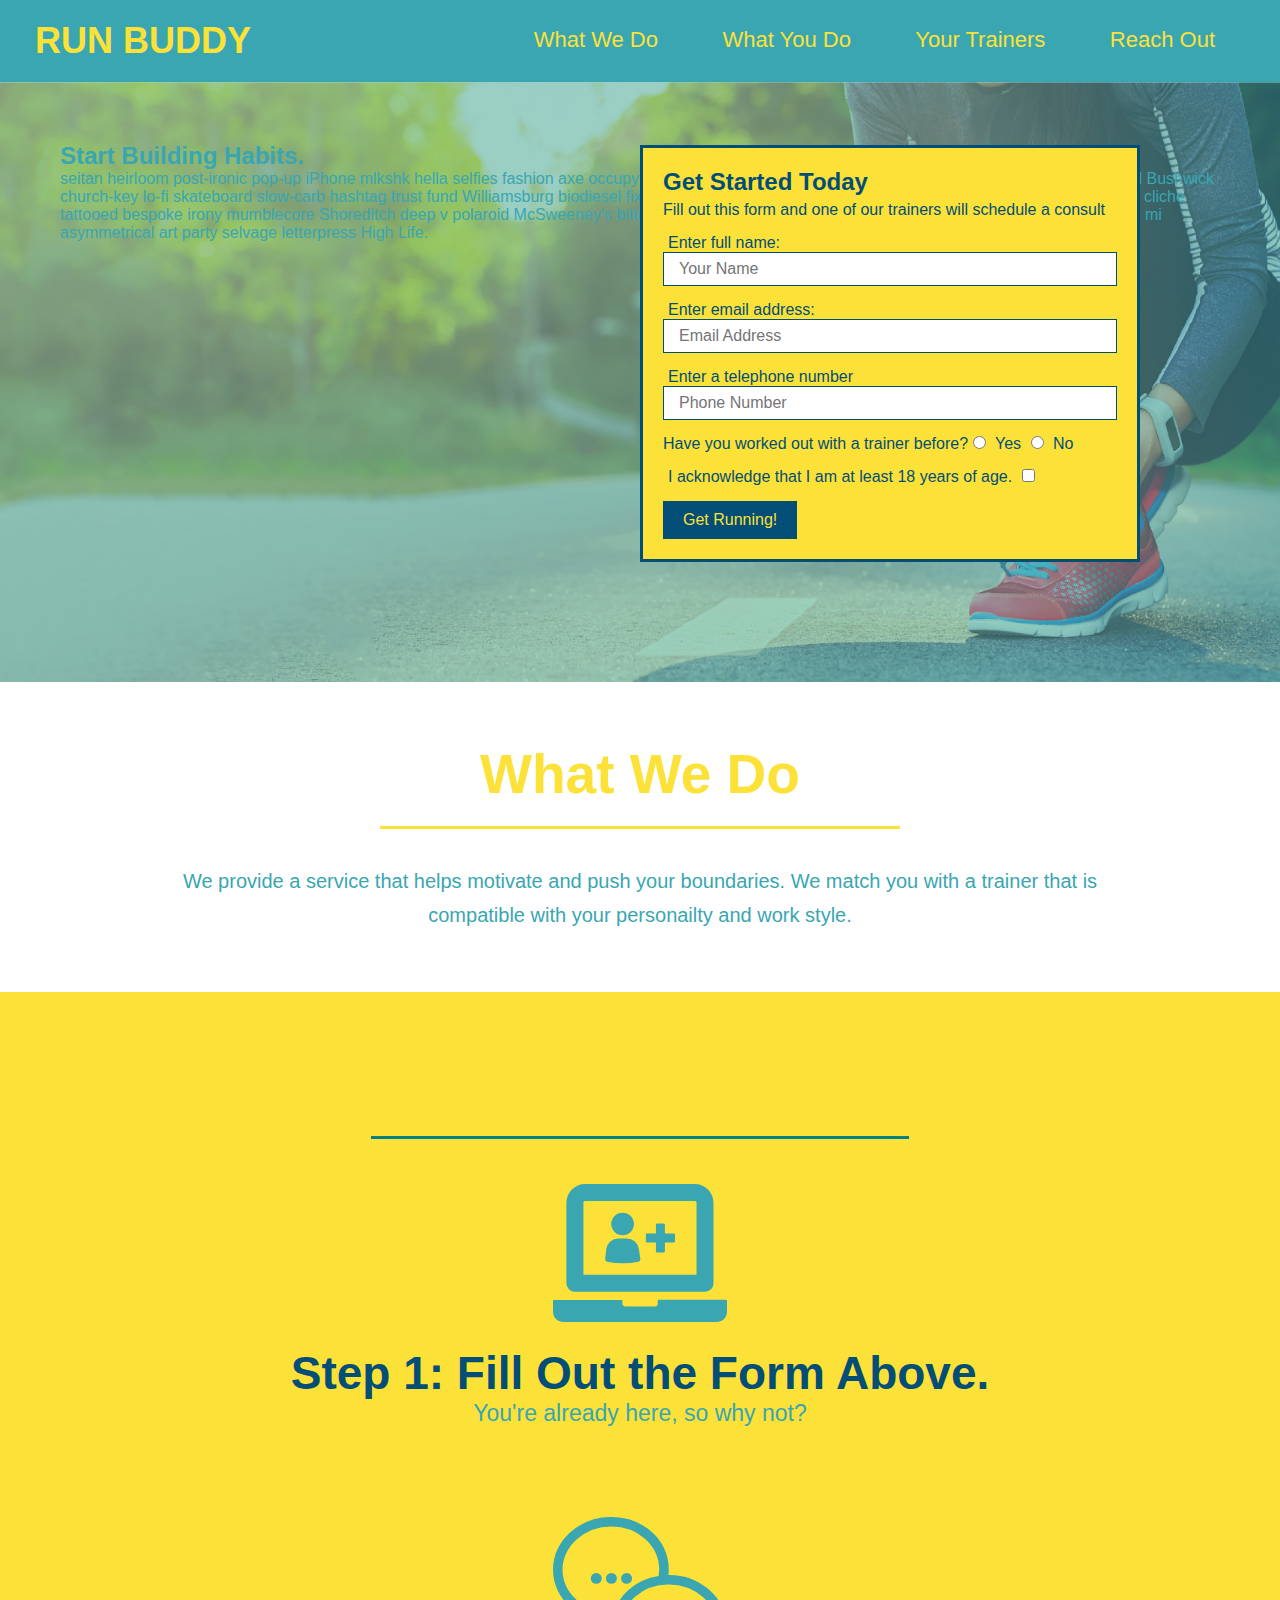
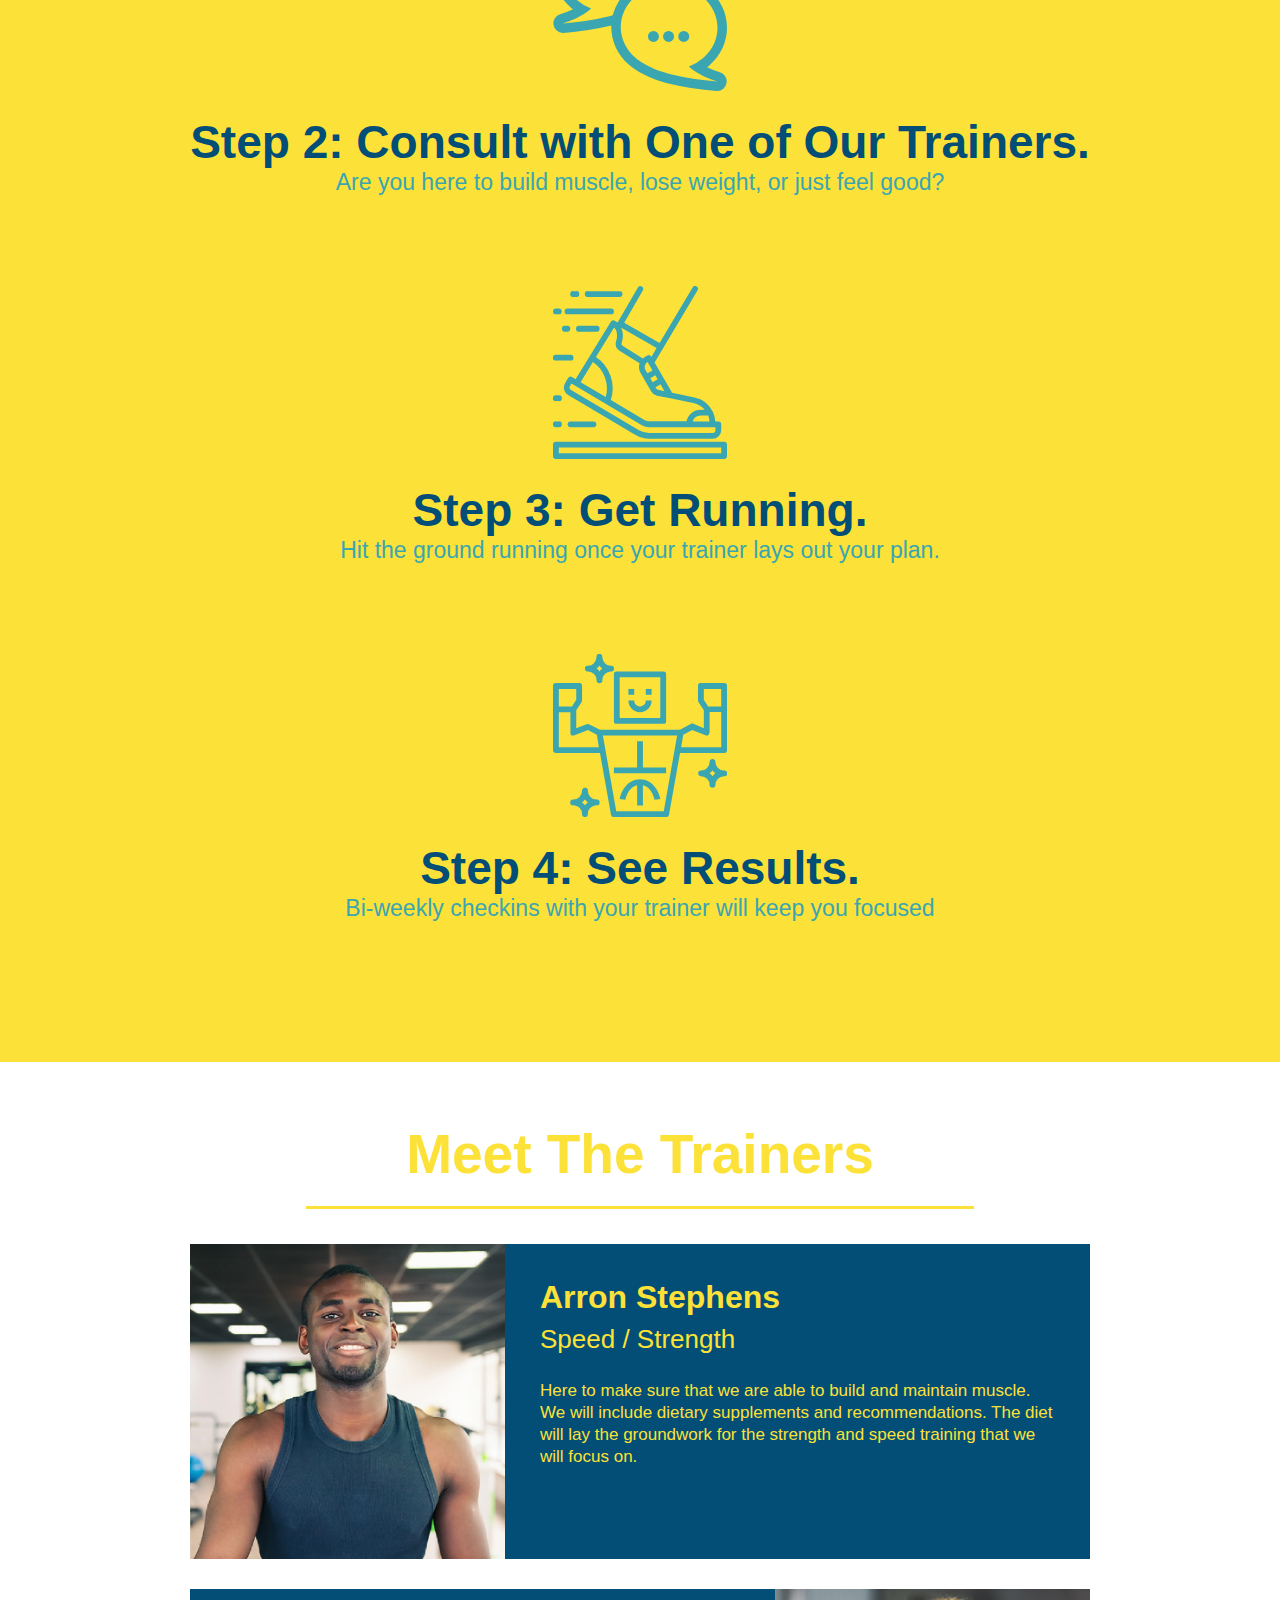
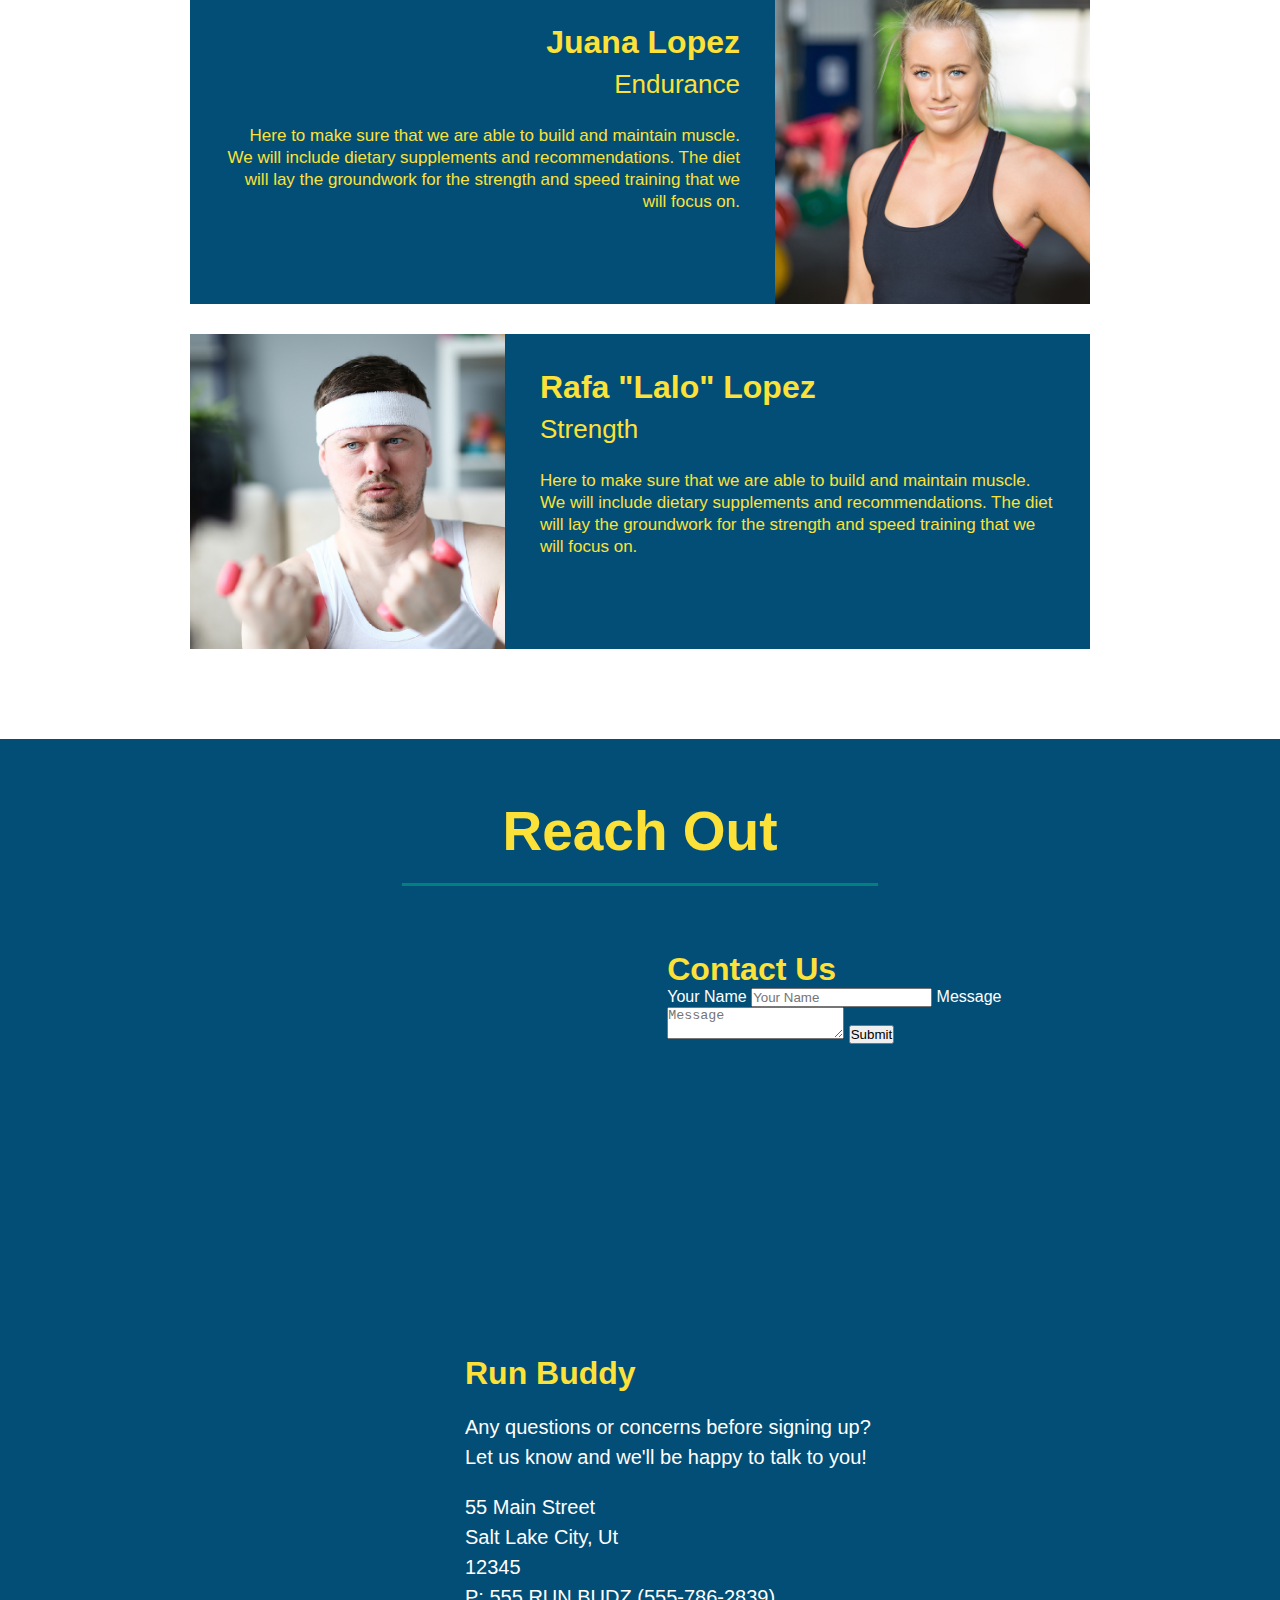
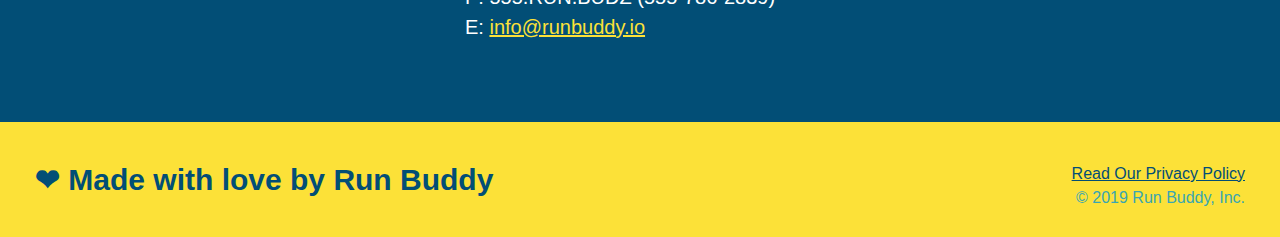
==== commit 22bfaea1: "add contact form" ====
--- a/index.html
+++ b/index.html
@@ -165,6 +165,18 @@
               allowfullscreen="" 
               loading="lazy">
             </iframe>
+            <div class="contact-form">
+                <h3>Contact Us</h3>
+                <form> 
+                    <label for="contact-name">Your Name</label>
+                    <input type="text" id="contact-name" placeholder="Your Name" />
+                    
+                    <label for="contact-message">Message</label>
+                    <textarea id="contact-message" placeholder="Message"></textarea>
+
+                    <button type="submit">Submit</button>
+                </form>
+            </div>
         <div >
             <h3>Run Buddy</h3>
             <p>
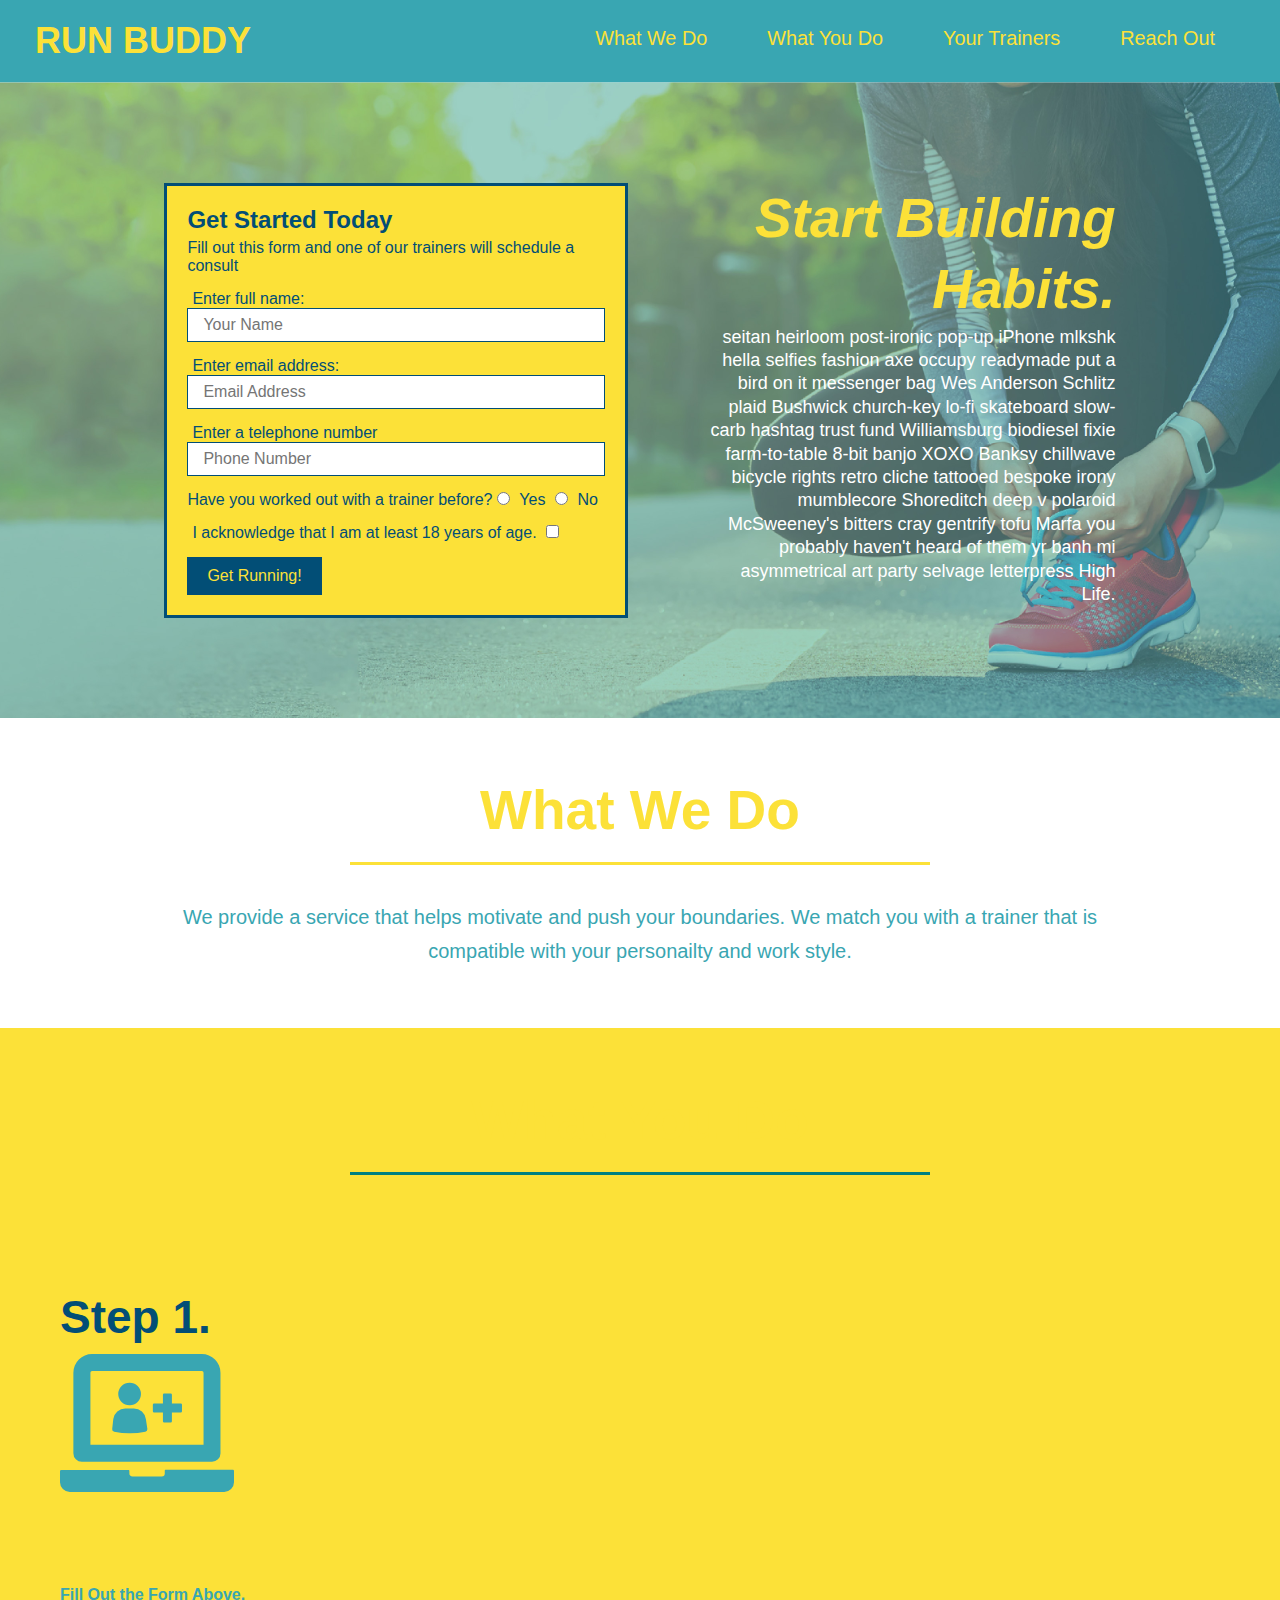
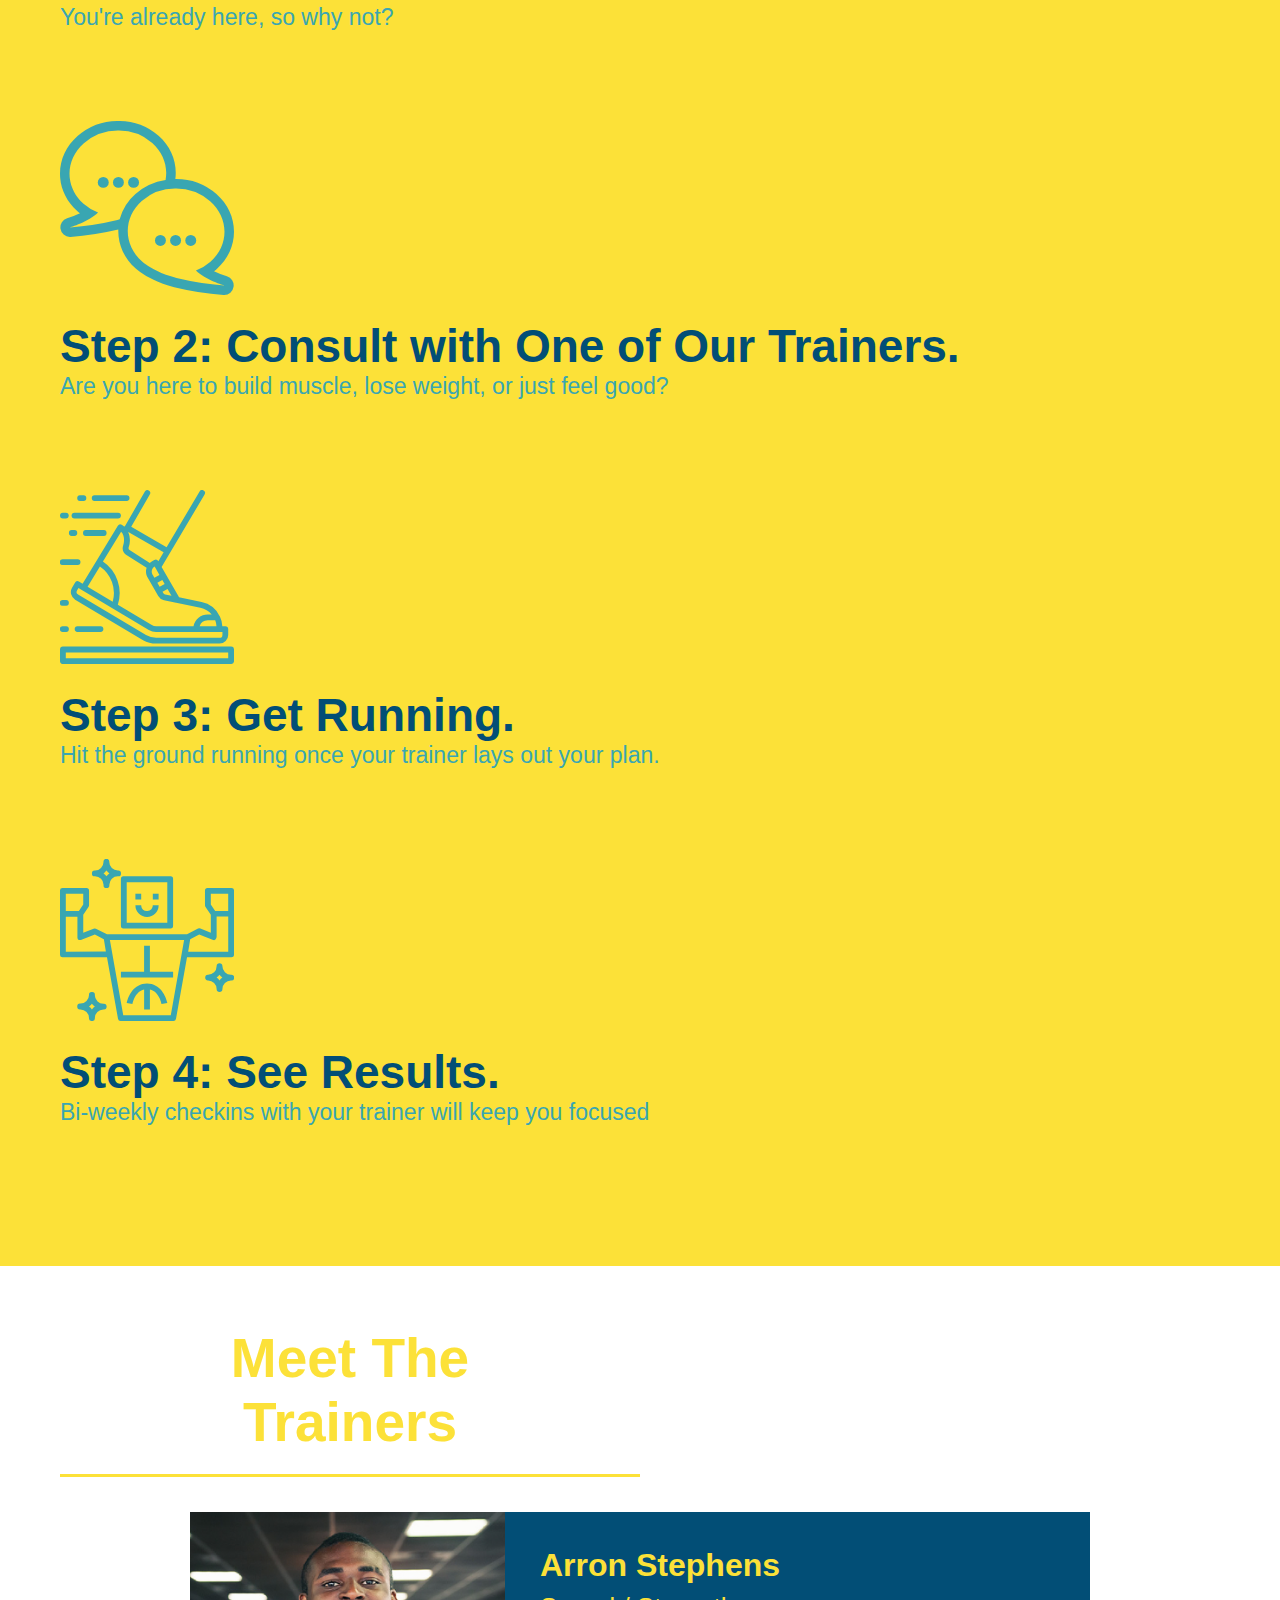
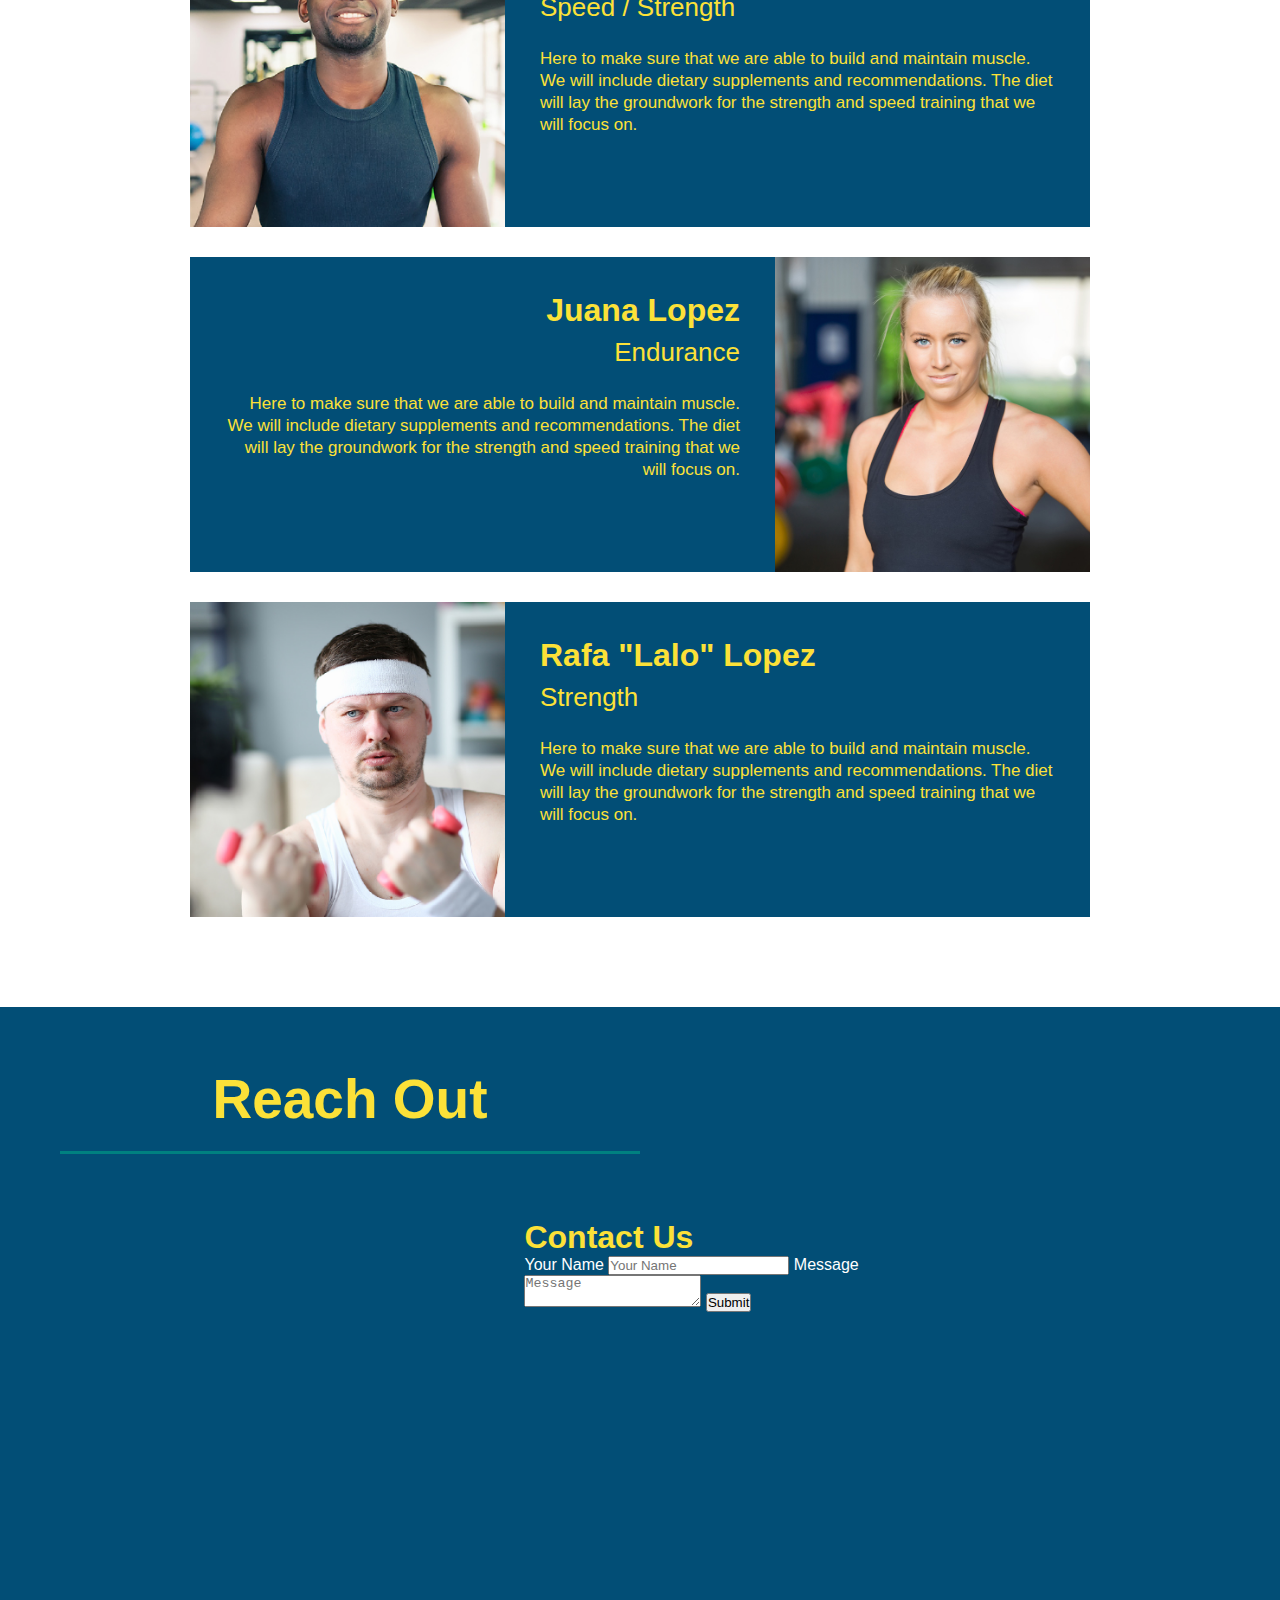
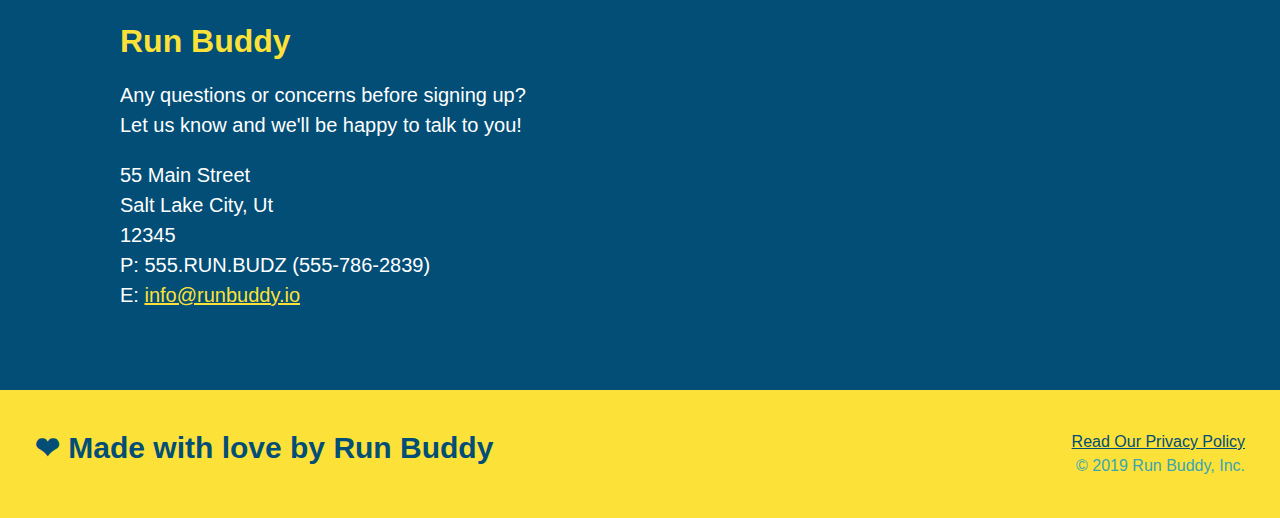
==== commit 13f8e9cb: "flexbox features" ====
--- a/index.html
+++ b/index.html
@@ -76,20 +76,36 @@
 
     <!--"what we do" section-->
     <section id="what-we-do" class="intro">
+      <div class="flex-row">
         <h2 class="section-title primary-border">What We Do</h2>
+      </div>
+      <div class="flex-row">
         <p>
             We provide a service that helps motivate and push your boundaries. We match you with a trainer that is compatible with your personailty and work style.
         </p>
+      </div>
     </section>
 
     <!--"what you do" section-->
     <section id="what-you-do" class="steps">
-        <h2 class="section-title secondary-border">What You Do</h2>
-        <div>
+    <!--Wrap every h2 with a class of "section-title" in this div-->
+      <div class="flex-row">
+         <h2 class="section-title secondary-border">What You Do
+         </h2>
+      </div>
+      
+        <div class="step">
             <!--"insert this img element"-->
-            <img src="./assets/01-04-svgs/step-1.svg" alt="" />
-            <h3>Step 1: <span>Fill Out the Form Above.</span></h3>
-            <p>You're already here, so why not?</p>
+            <h3> Step 1.</h3>
+            <div class="step-info">
+              <div class="step-img">
+                <img src="./assets/01-04-svgs/step-1.svg" alt="" />
+              </div>
+            <div class="step-text">
+                <h4>Fill Out the Form Above.</h4>
+                <p>You're already here, so why not?</p>
+           </div> 
+          </div> 
         </div>
 
         <div>
--- a/assets/css/style.css
+++ b/assets/css/style.css
@@ -13,32 +13,39 @@
 header {
     padding: 20px 35px;
     background-color: #39a6b2;
-}
-header h1{
+    display: flex;
+    justify-content: space-between;
+    flex-wrap: wrap;
+}
+header h1{ 
     font-weight: bold;
     font-size: 36px;
     color: #fce138;
     margin: 0;
 }
 
-header a {
+header a { 
     text-decoration: none;
     color: #fce138
 }
 
 header nav {
-    float: right;
+
     margin: 7px 0;
 }
 
-header nav ul li {
-    display: inline;
+header nav ul  {
+    display: flex;
+    flex-wrap: wrap;
+    justify-content: space-between;
+    align-items: center;
+    list-style: none;
 }
 
 header nav ul li a {
     margin: 0 30px;
     font-weight: lighter;
-    font-size: 22px;
+    font-size: 1.55vw;
 }
 
 header h1 {
@@ -46,24 +53,26 @@
     font-size: 36px;
     color: #fce138;
     margin: 0;
-    display: inline;
 }
 
 footer {
-    background: #fce138;
-    width: 100%;
+    background: #fce138;  
+    width: 100%; 
     padding: 40px 35px;
+    display: flex;
+    justify-content: space-between;
+    flex-wrap: wrap;
 }
 
 footer h2 {
-    display:inline;
+    
     color: #024e76;
     font-size: 30px;
     margin: 0;
 }
 
 footer div {
-    float: right;
+    
     line-height: 1.5;
     text-align: right;
 }
@@ -78,22 +87,21 @@
  /* Hero Style Start*/
  .hero {
      background-image: url("../images/hero-bg.jpg");
-     height: 600px;
      background-size: cover;
      background-position: center;
-     position: relative;
+     display: flex;
+     justify-content: center;
+     flex-wrap: wrap;
  }
  /* Hero Style End*/
 
  .hero-form {
      background-color: #fce138;
      padding: 20px;
-     width: 500px;
      color: #024e76;
      border: solid 3px #024e76;
-     position:absolute;
-     bottom: 120px;
-     right: 140px;
+     width: 40%;
+     margin: 3.5%;
  }
  
  .hero-form h3{
@@ -126,11 +134,24 @@
      padding: 10px 20px;
      font-size: 16px;
  }
+
+ .hero-cta {
+     width: 35%;
+     text-align: right;
+     margin: 3.5%;
+     color: #fff;
+     font-size: 18px;
+     line-height: 1.3;
+ }
+
+ .hero-cta h2 {
+     font-style: italic;
+     font-size: 55px;
+     color: #fce138;
+ }
  /* HERO STYLES END */
  
- .intro {
-     text-align: center;
- }
+
 
  
 
@@ -144,6 +165,7 @@
      color: #39a6b2;
      width: 80%;
      font-size: 20px;
+     text-align: center;
  }
 
  .intro p {
@@ -152,16 +174,12 @@
  }
 
  .steps {
-     text-align: center;
      background: #fce138;
  }
 
 .section-title {
     font-size: 55px;
     color: #024e76;
-    margin-bottom: 35px;
-    padding: 0 100px 20px 100px;
-    display: inline-block;
     border-bottom: 3px solid;
 }
 
@@ -194,7 +212,6 @@
 }
 
 .trainers {
-    text-align: center;
 }
 
 .trainer {
@@ -222,6 +239,10 @@
 
 .text-right {
     text-align: right;
+}
+
+.flex-row { 
+    display: flex;
 }
 
 .trainer-bio h3 {
@@ -247,10 +268,13 @@
     border-bottom: 3px solid;
     margin-bottom: 35px;
     color: #fce138;
+    padding-bottom: 20px;
+    text-align: center;
+    margin: 0 auto 35px auto;
+    width: 50%;
 
 }
 .contact {
-    text-align: center;
     background-color: #024e76;
 }
 
